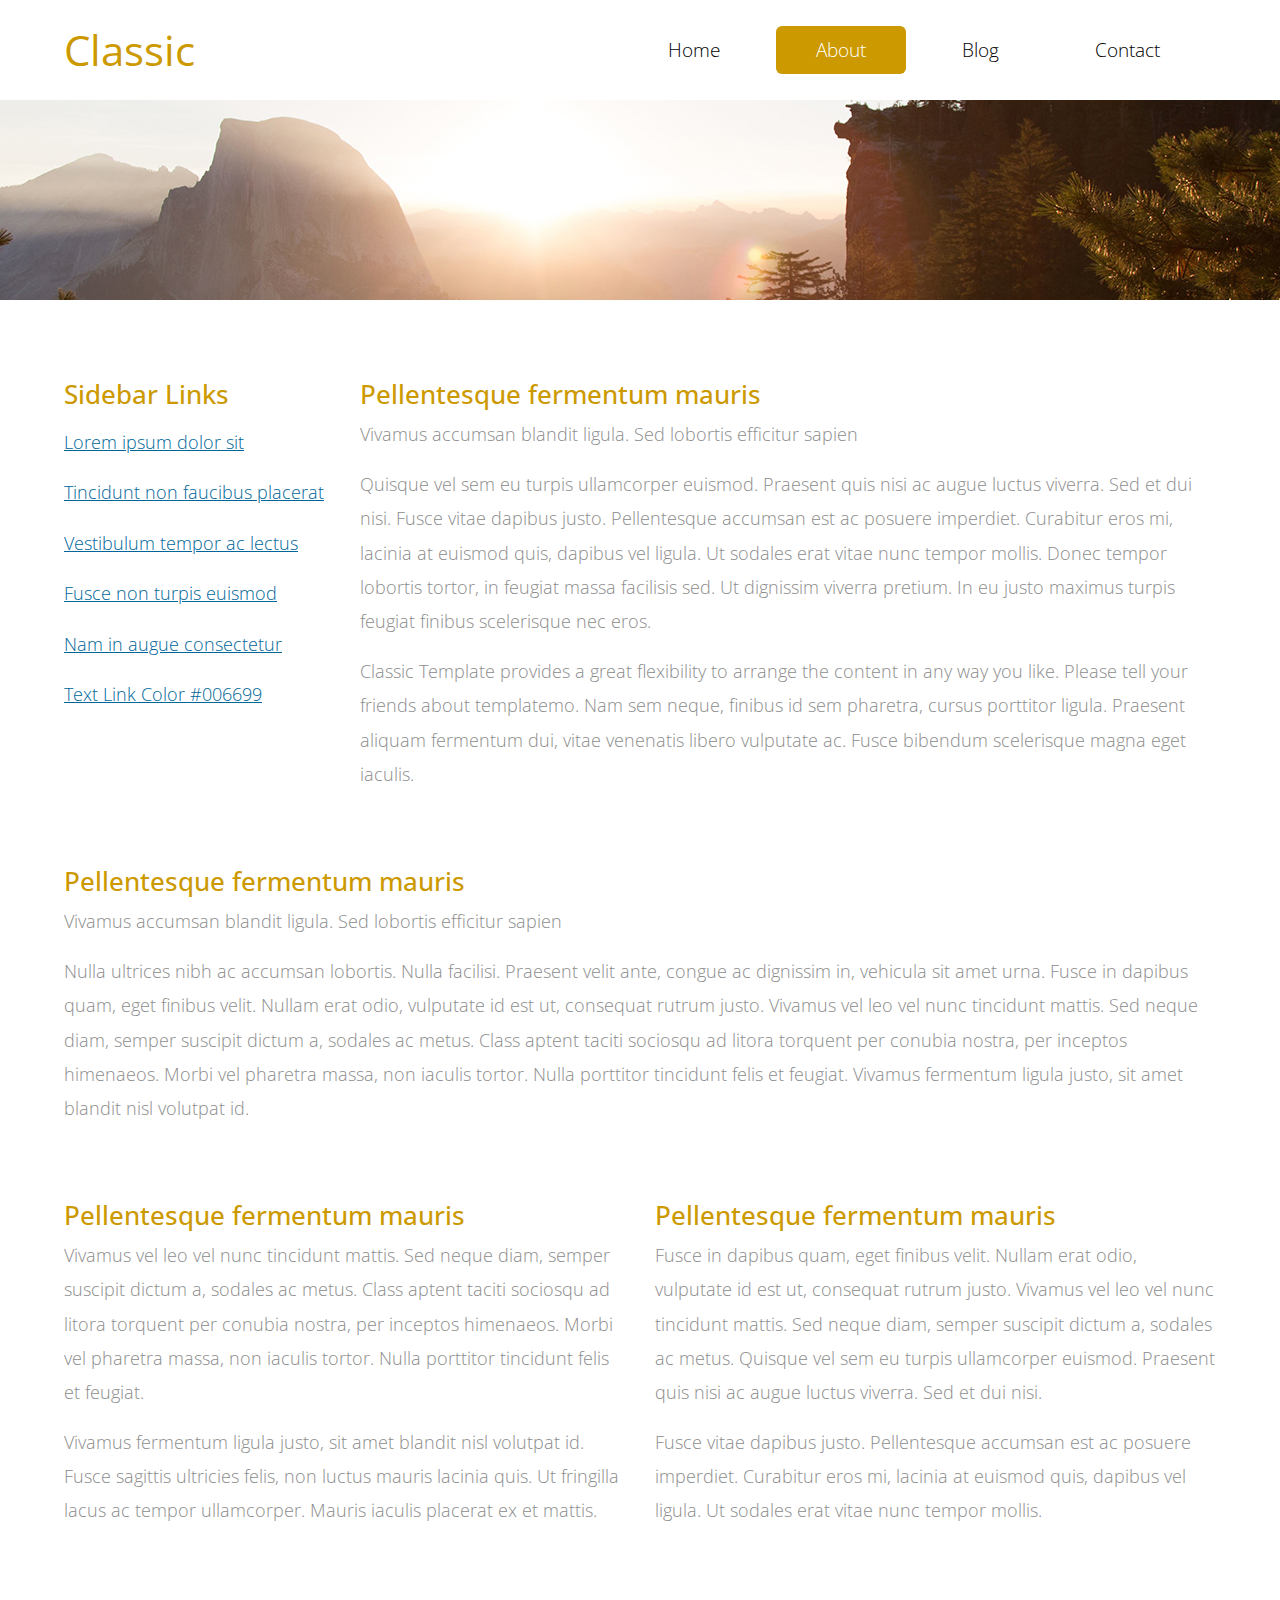
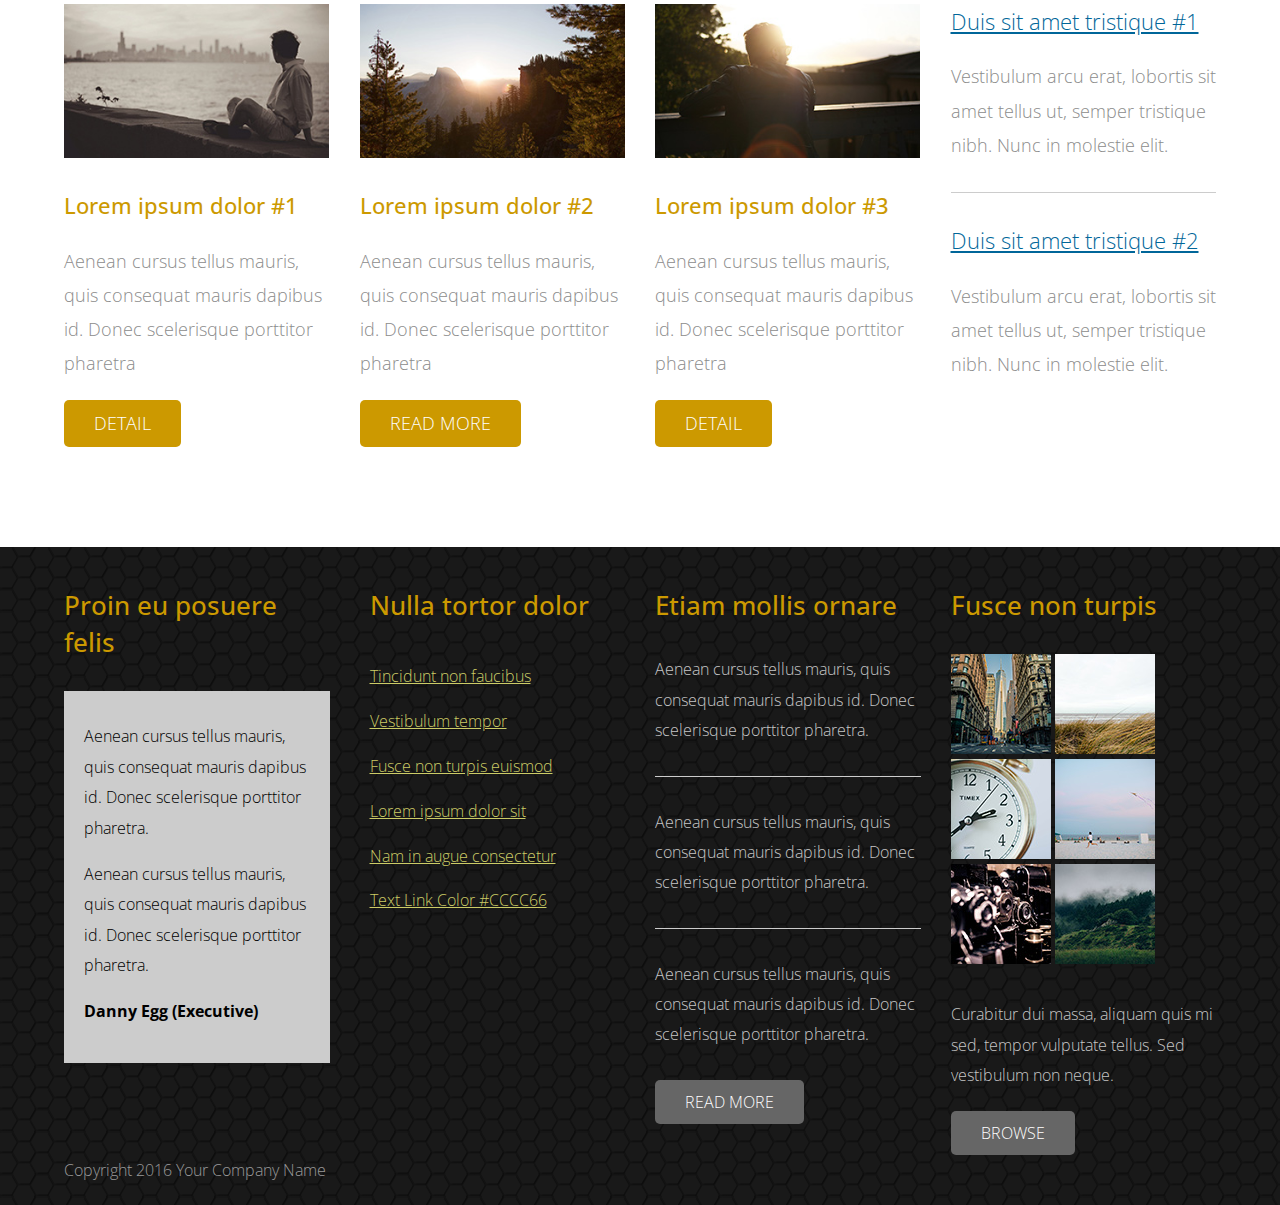
==== about.html @ 5d831ff1 "website is created" ====
<!DOCTYPE html>
<html>
<head>
    <meta charset="utf-8">
    <meta http-equiv="X-UA-Compatible" content="IE=edge">
    <meta name="viewport" content="width=device-width, initial-scale=1">

    <title>Classic - About Page</title>
<!--
Classic Template
http://www.templatemo.com/tm-488-classic
-->
    <!-- load stylesheets -->
    <link rel="stylesheet" href="https://fonts.googleapis.com/css?family=Open+Sans:300,400">  <!-- Google web font "Open Sans" -->
    <link rel="stylesheet" href="css/bootstrap.min.css">                                      <!-- Bootstrap style -->
    <link rel="stylesheet" href="css/templatemo-style.css">                                   <!-- Templatemo style -->

    <!-- HTML5 shim and Respond.js for IE8 support of HTML5 elements and media queries -->
    <!-- WARNING: Respond.js doesn't work if you view the page via file:// -->
        <!--[if lt IE 9]>
          <script src="https://oss.maxcdn.com/html5shiv/3.7.2/html5shiv.min.js"></script>
          <script src="https://oss.maxcdn.com/respond/1.4.2/respond.min.js"></script>
          <![endif]-->
</head>

    <body>
       
        <div class="tm-header">
            <div class="container-fluid">
                <div class="tm-header-inner">
                    <a href="#" class="navbar-brand tm-site-name">Classic</a>
                    
                    <!-- navbar -->
                    <nav class="navbar tm-main-nav">

                        <button class="navbar-toggler hidden-md-up" type="button" data-toggle="collapse" data-target="#tmNavbar">
                            &#9776;
                        </button>
                        
                        <div class="collapse navbar-toggleable-sm" id="tmNavbar">
                            <ul class="nav navbar-nav">
                                <li class="nav-item">
                                    <a href="index.html" class="nav-link">Home</a>
                                </li>
                                <li class="nav-item active">
                                    <a href="about.html" class="nav-link">About</a>
                                </li>
                                <li class="nav-item">
                                    <a href="blog.html" class="nav-link">Blog</a>
                                </li>
                                <li class="nav-item">
                                    <a href="contact.html" class="nav-link">Contact</a>
                                </li>
                            </ul>                        
                        </div>
                        
                    </nav>  

                </div>                                  
            </div>            
        </div>

        <div class="tm-about-img-container">
            
        </div>

        <section class="tm-section">
            <div class="container-fluid">
                <div class="row tm-2-rows-sm-swap">
                    <div class="col-xs-12 col-sm-12 col-md-4 col-lg-3 col-xl-3 tm-2-rows-sm-down-2">
                        
                        <h3 class="tm-gold-text">Sidebar Links</h3>
                        
                        <nav>
                            <ul class="nav">
                                <li><a href="#" class="tm-text-link">Lorem ipsum dolor sit</a></li>
                                <li><a href="#" class="tm-text-link">Tincidunt non faucibus placerat</a></li>
                                <li><a href="#" class="tm-text-link">Vestibulum tempor ac lectus</a></li>
                                <li><a href="#" class="tm-text-link">Fusce non turpis euismod</a></li>
                                <li><a href="#" class="tm-text-link">Nam in augue consectetur</a></li>
                                <li><a href="#" class="tm-text-link">Text Link Color #006699</a></li>
                            </ul>
                        </nav>   

                    </div>

                    <div class="col-xs-12 col-sm-12 col-md-8 col-lg-9 col-xl-9 tm-2-rows-sm-down-1">
                        <h3 class="tm-gold-text">Pellentesque fermentum mauris</h3>
                        <p>Vivamus accumsan blandit ligula. Sed lobortis efficitur sapien</p>
                        <p>Quisque vel sem eu turpis ullamcorper euismod. Praesent quis nisi ac augue luctus viverra. Sed et dui nisi. Fusce vitae dapibus justo. Pellentesque accumsan est ac posuere imperdiet. Curabitur eros mi, lacinia at euismod quis, dapibus vel ligula. Ut sodales erat vitae nunc tempor mollis. Donec tempor lobortis tortor, in feugiat massa facilisis sed. Ut dignissim viverra pretium. In eu justo maximus turpis feugiat finibus scelerisque nec eros.</p>
                        <p>
                        Classic Template provides a great flexibility to arrange the content in any way you like. Please tell your friends about templatemo. Nam sem neque, finibus id sem pharetra, cursus porttitor ligula. Praesent aliquam fermentum dui, vitae venenatis libero vulputate ac. Fusce bibendum scelerisque magna eget iaculis.</p>
                    </div>
                </div>
                
                <div class="row tm-margin-t-mid">
                    <div class="col-xs-12">
                        <h3 class="tm-gold-text">Pellentesque fermentum mauris</h3>
                        <p>Vivamus accumsan blandit ligula. Sed lobortis efficitur sapien</p>
                        <p>Nulla ultrices nibh ac accumsan lobortis. Nulla facilisi. Praesent velit ante, congue ac dignissim in, vehicula sit amet urna. Fusce in dapibus quam, eget finibus velit. Nullam erat odio, vulputate id est ut, consequat rutrum justo. Vivamus vel leo vel nunc tincidunt mattis. Sed neque diam, semper suscipit dictum a, sodales ac metus. Class aptent taciti sociosqu ad litora torquent per conubia nostra, per inceptos himenaeos. Morbi vel pharetra massa, non iaculis tortor. Nulla porttitor tincidunt felis et feugiat. Vivamus fermentum ligula justo, sit amet blandit nisl volutpat id.</p>
                    </div>
                </div>

                <div class="row tm-margin-t-mid">
                    <div class="col-xs-12 col-sm-12 col-md-6 col-lg-6 col-xl-6 tm-sm-m-b">
                        <h3 class="tm-gold-text">Pellentesque fermentum mauris</h3>
                        <p>Vivamus vel leo vel nunc tincidunt mattis. Sed neque diam, semper suscipit dictum a, sodales ac metus. Class aptent taciti sociosqu ad litora torquent per conubia nostra, per inceptos himenaeos. Morbi vel pharetra massa, non iaculis tortor. Nulla porttitor tincidunt felis et feugiat.</p>
                        <p>Vivamus fermentum ligula justo, sit amet blandit nisl volutpat id. Fusce sagittis ultricies felis, non luctus mauris lacinia quis. Ut fringilla lacus ac tempor ullamcorper. Mauris iaculis placerat ex et mattis.</p>
                    </div>

                    <div class="col-xs-12 col-sm-12 col-md-6 col-lg-6 col-xl-6">
                        <h3 class="tm-gold-text">Pellentesque fermentum mauris</h3>
                        <p>
                            Fusce in dapibus quam, eget finibus velit. Nullam erat odio, vulputate id est ut, consequat rutrum justo. Vivamus vel leo vel nunc tincidunt mattis. Sed neque diam, semper suscipit dictum a, sodales ac metus. Quisque vel sem eu turpis ullamcorper euismod. Praesent quis nisi ac augue luctus viverra. Sed et dui nisi.
                        </p>
                        <p>
                            Fusce vitae dapibus justo. Pellentesque accumsan est ac posuere imperdiet. Curabitur eros mi, lacinia at euismod quis, dapibus vel ligula. Ut sodales erat vitae nunc tempor mollis.
                        </p>
                    </div>

                </div>

                <div class="row tm-margin-t-mid">
                    <div class="col-xs-12 col-sm-6 col-md-3 col-lg-3 col-xl-3">

                        <div class="tm-content-box">
                            <img src="img/tm-img-310x180-1.jpg" alt="Image" class="tm-margin-b-30 img-fluid">
                            <h4 class="tm-margin-b-20 tm-gold-text">Lorem ipsum dolor #1</h4>
                            <p class="tm-margin-b-20">Aenean cursus tellus mauris, quis
                            consequat mauris dapibus id. Donec
                            scelerisque porttitor pharetra</p>
                            <a href="#" class="tm-btn text-uppercase">Detail</a>    
                        </div>  

                    </div>

                    <div class="col-xs-12 col-sm-6 col-md-3 col-lg-3 col-xl-3">

                        <div class="tm-content-box">
                            <img src="img/tm-img-310x180-2.jpg" alt="Image" class="tm-margin-b-30 img-fluid">
                            <h4 class="tm-margin-b-20 tm-gold-text">Lorem ipsum dolor #2</h4>
                            <p class="tm-margin-b-20">Aenean cursus tellus mauris, quis
                            consequat mauris dapibus id. Donec
                            scelerisque porttitor pharetra</p>
                            <a href="#" class="tm-btn text-uppercase">Read More</a>    
                        </div>  

                    </div>

                    <div class="col-xs-12 col-sm-6 col-md-3 col-lg-3 col-xl-3">

                        <div class="tm-content-box">
                            <img src="img/tm-img-310x180-3.jpg" alt="Image" class="tm-margin-b-30 img-fluid">
                            <h4 class="tm-margin-b-20 tm-gold-text">Lorem ipsum dolor #3</h4>
                            <p class="tm-margin-b-20">Aenean cursus tellus mauris, quis
                            consequat mauris dapibus id. Donec
                            scelerisque porttitor pharetra</p>
                            <a href="#" class="tm-btn text-uppercase">Detail</a>    
                        </div>  

                    </div>

                    <div class="col-xs-12 col-sm-6 col-md-3 col-lg-3 col-xl-3">

                        <div class="tm-content-box tm-margin-b-30">
                            <a href="#" class="tm-text-link"><h4 class="tm-margin-b-20 tm-thin-font">Duis sit amet tristique #1</h4></a>
                            <p class="tm-margin-b-30">Vestibulum arcu erat, lobortis sit amet tellus ut, semper tristique nibh. Nunc in molestie elit.</p><hr>
                        </div>
                        <div class="tm-content-box">
                            <a href="#" class="tm-text-link"><h4 class="tm-margin-b-20 tm-thin-font">Duis sit amet tristique #2</h4></a>
                            <p>Vestibulum arcu erat, lobortis sit amet tellus ut, semper tristique nibh. Nunc in molestie elit.</p>
                        </div>  

                    </div>
                </div> <!-- row -->

            </div>
        </section>
        
        <footer class="tm-footer">
            <div class="container-fluid">
                <div class="row">
                    
                    <div class="col-xs-12 col-sm-6 col-md-6 col-lg-3 col-xl-3">
                        
                        <div class="tm-footer-content-box">
                            <h3 class="tm-gold-text tm-title tm-footer-content-box-title">Proin eu posuere felis</h3>
                            <div class="tm-gray-bg">
                                <p>Aenean cursus tellus mauris, quis consequat mauris dapibus id. Donec scelerisque porttitor pharetra.</p>
                                <p>Aenean cursus tellus mauris, quis consequat mauris dapibus id. Donec scelerisque porttitor pharetra.</p>
                                <p><strong>Danny Egg (Executive)</strong></p>    
                            </div>    
                        </div>
                                                
                    </div>

                    <div class="col-xs-12 col-sm-6 col-md-6 col-lg-3 col-xl-3">
                        <div class="tm-footer-content-box tm-footer-links-container">
                        
                            <h3 class="tm-gold-text tm-title tm-footer-content-box-title">Nulla tortor dolor</h3>
                            <nav>
                                <ul class="nav">
                                    <li><a href="#" class="tm-footer-link">Tincidunt non faucibus</a></li>
                                    <li><a href="#" class="tm-footer-link">Vestibulum tempor</a></li>
                                    <li><a href="#" class="tm-footer-link">Fusce non turpis euismod</a></li>
                                    <li><a href="#" class="tm-footer-link">Lorem ipsum dolor sit</a></li>
                                    <li><a href="#" class="tm-footer-link">Nam in augue consectetur</a></li>
                                    <li><a href="#" class="tm-footer-link">Text Link Color #CCCC66</a></li>
                                </ul>
                            </nav>

                        </div>
                        
                    </div>

                    <!-- Add the extra clearfix for only the required viewport 
                        http://stackoverflow.com/questions/24590222/bootstrap-3-grid-with-different-height-in-each-item-is-it-solvable-using-only
                    -->
                    <div class="clearfix hidden-lg-up"></div>

                    <div class="col-xs-12 col-sm-6 col-md-6 col-lg-3 col-xl-3">

                        <div class="tm-footer-content-box">
                        
                            <h3 class="tm-gold-text tm-title tm-footer-content-box-title">Etiam mollis ornare</h3>
                            <p class="tm-margin-b-30">Aenean cursus tellus mauris, quis consequat mauris dapibus id. Donec scelerisque porttitor pharetra.</p><hr class="tm-margin-b-30">
                            <p class="tm-margin-b-30">Aenean cursus tellus mauris, quis consequat mauris dapibus id. Donec scelerisque porttitor pharetra.</p><hr class="tm-margin-b-30">
                            <p class="tm-margin-b-30">Aenean cursus tellus mauris, quis consequat mauris dapibus id. Donec scelerisque porttitor pharetra.</p>
                            <a href="#" class="tm-btn tm-btn-gray text-uppercase">Read More</a>

                        </div>
                        
                    </div>

                    <div class="col-xs-12 col-sm-6 col-md-6 col-lg-3 col-xl-3">

                        <div class="tm-footer-content-box">
                        
                            <h3 class="tm-gold-text tm-title tm-footer-content-box-title">Fusce non turpis</h3>
                            <div class="tm-margin-b-30">
                                <img src="img/tm-img-100x100-1.jpg" alt="Image" class="tm-footer-thumbnail">
                                <img src="img/tm-img-100x100-2.jpg" alt="Image" class="tm-footer-thumbnail">
                                <img src="img/tm-img-100x100-3.jpg" alt="Image" class="tm-footer-thumbnail">
                                <img src="img/tm-img-100x100-4.jpg" alt="Image" class="tm-footer-thumbnail">
                                <img src="img/tm-img-100x100-5.jpg" alt="Image" class="tm-footer-thumbnail">
                                <img src="img/tm-img-100x100-6.jpg" alt="Image" class="tm-footer-thumbnail">
                            </div>
                            <p class="tm-margin-b-20">Curabitur dui massa, aliquam quis mi sed, tempor vulputate tellus. Sed vestibulum non neque.</p>
                            <a href="#" class="tm-btn tm-btn-gray text-uppercase">Browse</a>

                        </div>
                        
                    </div>


                </div>

                <div class="row">
                    <div class="col-xs-12 tm-copyright-col">
                        <p class="tm-copyright-text">Copyright 2016 Your Company Name</p>
                    </div>
                </div>
            </div>
        </footer>

        <!-- load JS files -->
        <script src="js/jquery-1.11.3.min.js"></script>             <!-- jQuery (https://jquery.com/download/) -->
        <script src="https://www.atlasestateagents.co.uk/javascript/tether.min.js"></script> <!-- Tether for Bootstrap, http://stackoverflow.com/questions/34567939/how-to-fix-the-error-error-bootstrap-tooltips-require-tether-http-github-h --> 
        <script src="js/bootstrap.min.js"></script>                 <!-- Bootstrap (http://v4-alpha.getbootstrap.com/) -->
       
</body>
</html>
---- css/templatemo-style.css ----
/* 

Classic Template

http://www.templatemo.com/tm-488-classic

-----------------------------*/

body {
	color: #8c8c8c;
	font-family: 'Open Sans', Helvetica, Arial, sans-serif;
	font-size: 18px;
	font-weight: 300;
	overflow-x: hidden;
}

a, button { transition: all 0.3s ease; }
a:hover,
a:focus {
	text-decoration: none;
	outline: none;
}

h2 { font-size: 2.2rem; }
.tm-thin-font { font-weight: 300; }

.container-fluid {
	margin-left: auto;
	margin-right: auto;
	max-width: 1390px;
	overflow-x: hidden;
}

@media (max-width: 1390px) {
	.container-fluid {
		padding-left: 5%;
		padding-right: 5%;
	}
}

.tm-header-inner {
	display: -webkit-flex;
	display: -ms-flexbox;
	display: flex;
	-webkit-align-items: center;
	    -ms-flex-align: center;
	        align-items: center;
	-webkit-justify-content: space-between;
	    -ms-flex-pack: justify;
	        justify-content: space-between;
	height: 100px;
}

.tm-site-name {
	color: #cc9900;
	display: block;
	font-size: 2.6rem;
	font-weight: 400;
}

.tm-main-nav { font-size: 1.2rem; }

.navbar-nav .nav-link {
	border-radius: 6px;
	color: black;
	padding: 10px 40px;
}

.nav-item.active .nav-link,
.nav-link:hover,
.nav-link:focus {
	color: white;
	background-color: #cc9900;

}

.tm-gold-text { color: #cc9900; }

.tm-section {
	padding-top: 80px;
	padding-bottom: 100px;
}

.tm-home-img-container {
	background-image: url('../img/tm-home-img.jpg');
	background-size: auto;
	background-position: center;
	background-repeat: no-repeat;
	height: 500px;
}

.tm-about-img-container { background-image: url('../img/tm-about-img.jpg');	}
.tm-blog-img-container { background-image: url('../img/tm-blog-img.jpg'); }
.tm-contact-img-container { background-image: url('../img/tm-contact-img.jpg'); }

.tm-about-img-container,
.tm-blog-img-container,
.tm-contact-img-container {
	background-size: auto 200px;
	background-position: center;
	background-repeat: no-repeat;
	height: 200px;
}

.tm-title {
	margin-bottom: 1rem;
	line-height: 1.4;
}

.tm-subtitle {
	font-size: 1.4rem;
	max-width: 800px;
	margin: 0 auto 80px;
}

.tm-content-box {
	max-width: 310px;
	margin: 0 auto;
}

h3 { font-size: 1.65rem; }
h4 { 
	font-size: 1.4rem;
	line-height: 1.6;
}

.tm-btn {
	color: white;
	background-color: #cc9900;
	border: none;
	border-radius: 5px;
	display: inline-block;
	padding: 10px 30px;
}

.tm-btn:hover,
.tm-btn:focus {
	background-color: #906E09;
	color: white;
	outline: none;
}

.tm-btn-gray { background-color: #666666; }
.tm-btn-gray:hover,
.tm-btn-gray:focus {
	background-color: #515050;	
}

.tm-margin-b-15 { margin-bottom: 15px; }
.tm-margin-b-20 { margin-bottom: 20px; }
.tm-margin-b-30 { margin-bottom: 30px; }
.tm-margin-b-40 { margin-bottom: 40px; }
.tm-margin-t-big { margin-top: 90px; }
.tm-margin-t-mid { margin-top: 60px; }
.tm-margin-t-small { margin-top: 30px; }

.tm-text-link { 
	color: #006699; 
	line-height: 2.8;
	text-decoration: underline;
}
.tm-overflow-auto { overflow: auto; }
.tm-small-font { font-size: 1rem; }
.tm-related-post { margin-bottom: 40px; }
.tm-related-post:last-child { margin-bottom: 0; }
.media-left { padding-right: 25px; }
.media-body {
	border-bottom: 1px solid #ccc;
	padding-bottom: 25px;
}

.tm-media-description { margin-bottom: 0; }

.tm-2-col-right { padding-left: 20px; }

.tm-footer {
	color: #c6c6c6;
	background-color: #191919;
	background-image: url('../img/classic-pattern-bg.png');
	font-size: 1rem;
	padding-top: 40px;
	padding-bottom: 20px;
}

.tm-footer-links-container { padding-left: 10px; }

.tm-footer-link {
	color: #CCCC66;
	line-height: 2.8;
	text-decoration: underline;
}

.tm-footer-link:hover,
.tm-footer-link:focus {
	color: #CCCC66;
	text-decoration: none;
}
.tm-footer-thumbnail { margin-bottom: 5px; }

.tm-copyright-text { 
	color: #999999; 
	margin-bottom: 0;
}

hr { border-top: 1px solid #CCCCCC; }
p { line-height: 1.9; }

.tm-gray-bg { 
	background-color: #CCCCCC; 
	color: black;
	padding: 30px 20px 20px;
}
.tm-footer-content-box-title { margin-bottom: 30px; }

.tm-img-post { margin-bottom: 30px; }

.tm-aside-r { padding-left: 30px; }

.form-control {
	border-radius: 0;
	font-size: 1.1rem;
	padding: 0.75rem 1rem;
}

.form-control:focus { border-color: #CC9900; }

.tm-form-description { margin-top: 30px; }
.tm-contact-form { padding-top: 20px; }

#google-map {
    height: 333px;
    width: 100%;
    margin-top: 40px;
}

.tm-contact-right { padding-left: 30px; }
.tm-p-small { font-size: 1rem; }

@media (max-width: 1199px) {
	.tm-2-col-left { padding-right: 0; }
	.tm-2-col-right { padding-left: 0; }
	.tm-text-link {
		line-height: 2.2;
	}
	.container-fluid {
		padding-left: 4%;
		padding-right: 4%;
	}
}

@media (max-width: 991px){

	.tm-home-img-container {
		background:none;
		height: auto;
	}

	.tm-subtitle { margin-bottom: 40px; }
	
	#tmNavbar .navbar-nav .nav-link { padding: 10px 25px; }
	.media { max-width: 240px; }
	.media-left {
		display: block;
		margin-bottom: 20px;
	}

	.tm-content-box { margin-bottom: 50px; }
	.tm-text-link { line-height: 2.4; }

	.tm-section {
	    padding-top: 50px;
	    padding-bottom: 60px;
	}

	.tm-2-col-left, .tm-2-col-right { 
		margin: 0 auto;
		max-width: 660px; 
	}
	
	.tm-margin-t-big { margin-top: 30px; }
	.media { max-width: 100%; }
	.media-left {
		display: table-cell;
		margin-bottom: 0;
	}

	.tm-footer-content-box { margin-bottom: 40px; }

	.tm-2-rows-md-swap {
		display: -webkit-flex;
		display: -ms-flexbox;
		display: flex;
		-webkit-flex-direction: column;
		    -ms-flex-direction: column;
		        flex-direction: column;
	}

	.tm-2-rows-md-down-1 {
		-webkit-order: 1;
		    -ms-flex-order: 1;
		        order: 1;		
	}
	.tm-2-rows-md-down-2 {
		-webkit-order: 2;
		    -ms-flex-order: 2;
		        order: 2;
		margin-bottom: 0;
		margin-top: 30px;		
	}

	.tm-contact-right { 
		padding-left: 15px; 
		padding-top: 40px;
	}
}

@media (max-width: 897px) {
	.tm-btn {
		padding: 10px 15px;
		font-size: 1rem;
	}
}

@media (max-width: 767px) {
	.tm-main-nav {
		position: fixed;
		right: 0;
		top: 21px;
		z-index: 1000;
	}
	#tmNavbar .navbar-nav .nav-item { float: none; }
	#tmNavbar .navbar-nav .nav-link { padding: 10px 35px; }
	#tmNavbar {
		background: white; 
		border-radius: 6px;
	}
	#tmNavbar .navbar-nav .nav-item+.nav-item { margin-left: 0; }
	.navbar-toggler {
		background: white;
		border-color: #cc9900;
		color: #cc9900;
		display: block;
		margin-left: auto;
		margin-right: 0;
	}
	.navbar-toggler:focus { outline: none; }
	.tm-content-box { margin-bottom: 50px; }
	
	.tm-2-col-left {
		padding-right: 0;
		max-width: 660px;
	}

	.tm-2-col-right { padding-left: 0; }
	.tm-margin-b-40 { margin-bottom: 25px; }
	
	.tm-copyright-text { padding-top: 0; }
	.tm-gray-bg { padding: 20px 20px 10px; }
	.tm-footer { padding-bottom: 15px; }

	.tm-2-rows-sm-swap {
		display: -webkit-flex;
		display: -ms-flexbox;
		display: flex;
		-webkit-flex-direction: column;
		    -ms-flex-direction: column;
		        flex-direction: column;
	}

	.tm-2-rows-sm-down-1 {
		-webkit-order: 1;
		    -ms-flex-order: 1;
		        order: 1;		
	}
	.tm-2-rows-sm-down-2 {
		-webkit-order: 2;
		    -ms-flex-order: 2;
		        order: 2;
		margin-bottom: 0;
		margin-top: 30px;		
	}

	.tm-sm-m-b { margin-bottom: 20px; }
	.tm-aside-r { padding-left: 15px; }
	.tm-aside-container {
		max-width: 310px;
		margin: 0 auto;
	}

	.tm-blog-post {	padding-bottom: 10px; }
	.tm-content-box-contact {
		margin-top: 40px;
		margin-bottom: 0;
	}

	.tm-contact-row-related-posts {	margin-top: 40px; }
}

@media (max-width: 543px) {
	.tm-footer-links-container { padding-left: 0; }
	.tm-xs-m-t { margin-top: 20px; }
	.tm-btn { padding: 10px 30px; }
}

@media(max-width: 510px) {
	.media { max-width: 240px; }
	.media-left {
		display: block;
		margin-bottom: 20px;
	}
		
	.tm-section {
		padding-top: 10%;
		padding-bottom: 10%;
	}

	.tm-subtitle { margin-bottom: 20px; }
	.tm-margin-b-40 { margin-bottom: 15px; }
	.tm-content-box { margin-bottom: 40px; }
	.tm-margin-t-mid { margin-top: 30px; }
	.tm-footer-content-box { margin-bottom: 40px; }
	.tm-footer-content-box-title { margin-bottom: 15px; }
	#google-map { margin-top: 25px; }
	.tm-map-section { margin-top: 50px; }

	.tm-contact-related-posts-container {
		max-width: 240px;
		margin-left: auto;
		margin-right: auto;
	}
}
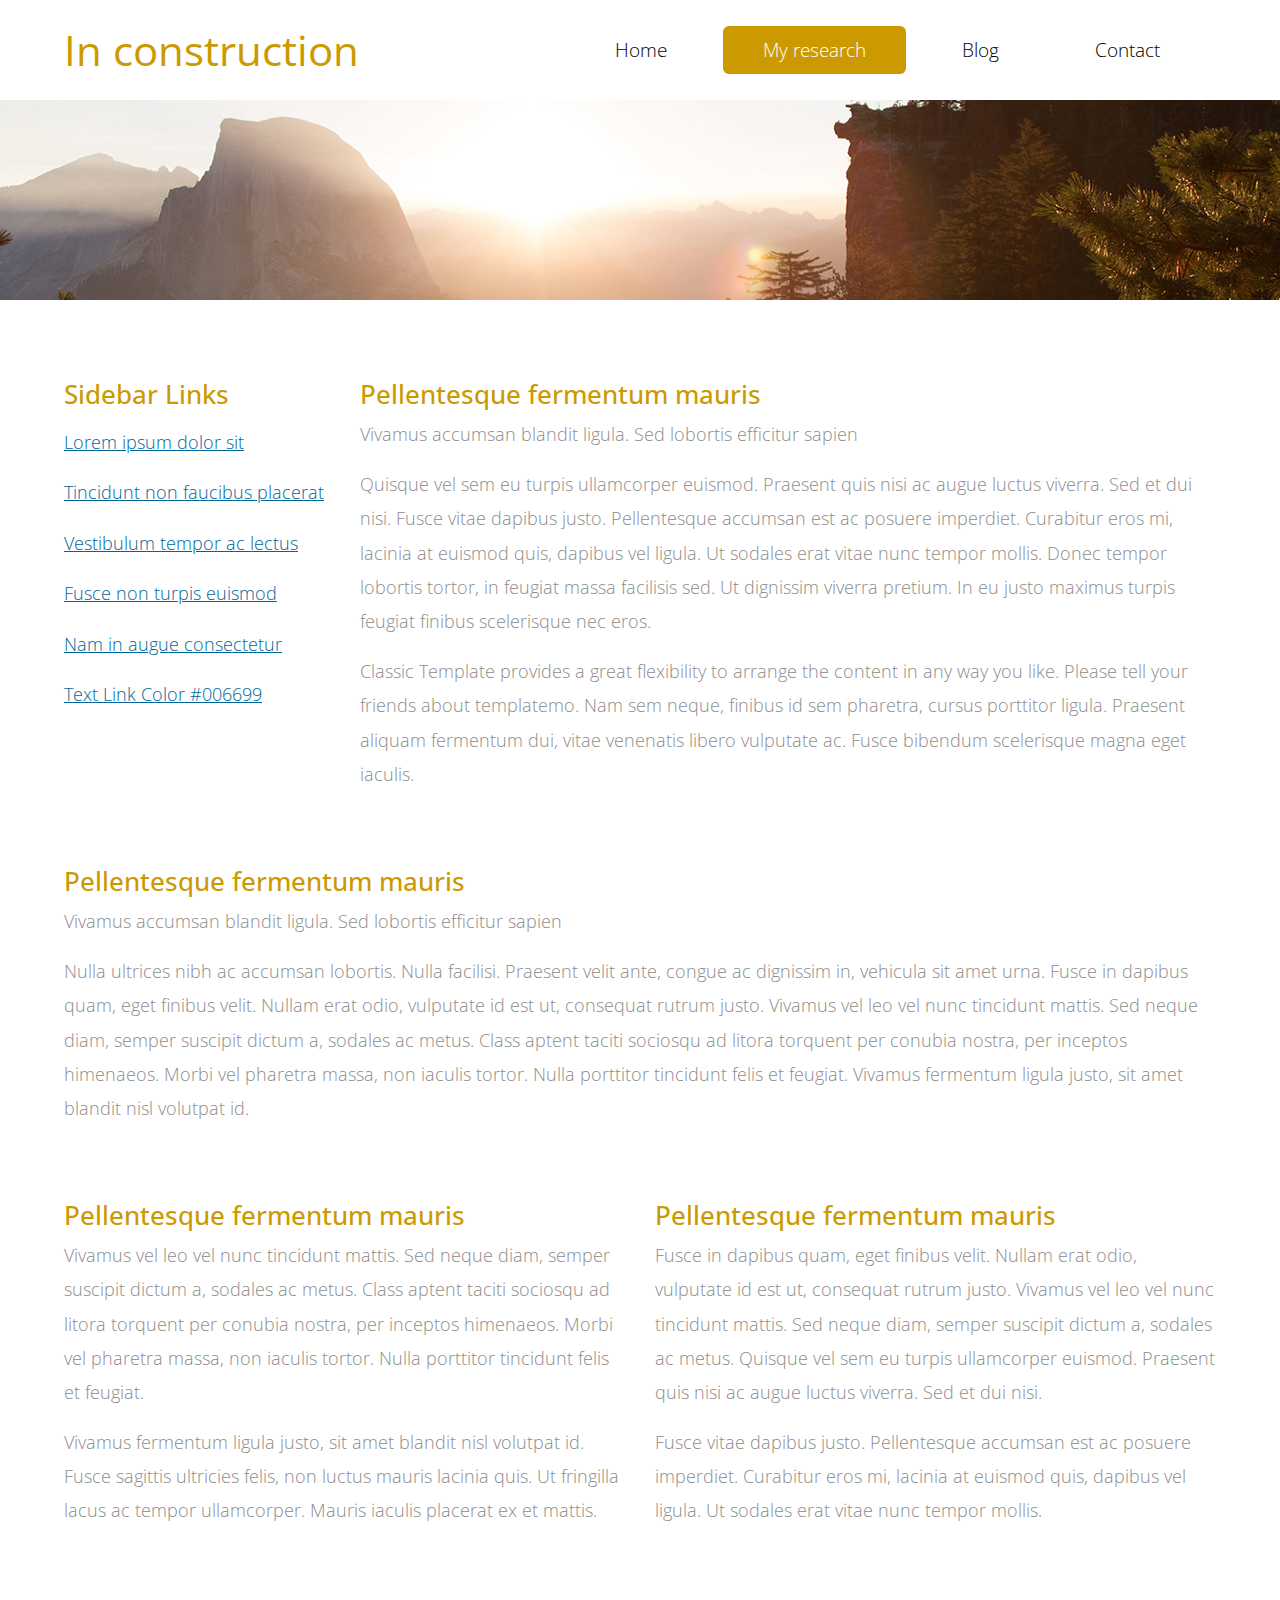
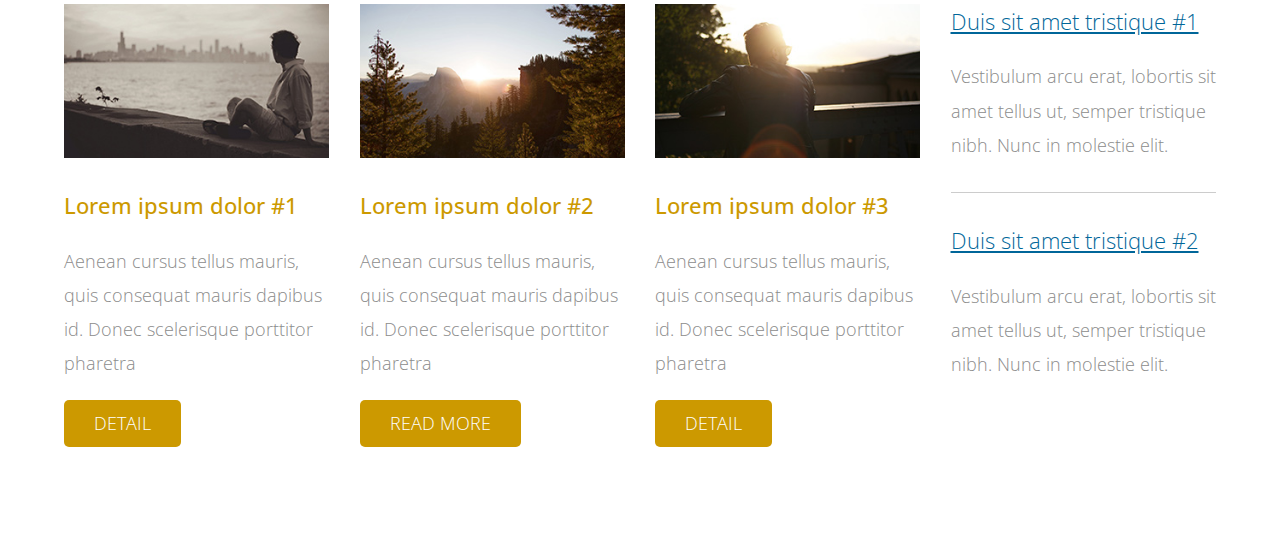
==== commit c15efd4f: "website is updtaed" ====
--- a/about.html
+++ b/about.html
@@ -5,7 +5,7 @@
     <meta http-equiv="X-UA-Compatible" content="IE=edge">
     <meta name="viewport" content="width=device-width, initial-scale=1">
 
-    <title>Classic - About Page</title>
+    <title>My research - About Page</title>
 <!--
 Classic Template
 http://www.templatemo.com/tm-488-classic
@@ -24,26 +24,26 @@
 </head>
 
     <body>
-       
+
         <div class="tm-header">
             <div class="container-fluid">
                 <div class="tm-header-inner">
-                    <a href="#" class="navbar-brand tm-site-name">Classic</a>
-                    
+                    <a href="#" class="navbar-brand tm-site-name">In construction</a>
+
                     <!-- navbar -->
                     <nav class="navbar tm-main-nav">
 
                         <button class="navbar-toggler hidden-md-up" type="button" data-toggle="collapse" data-target="#tmNavbar">
                             &#9776;
                         </button>
-                        
+
                         <div class="collapse navbar-toggleable-sm" id="tmNavbar">
                             <ul class="nav navbar-nav">
                                 <li class="nav-item">
                                     <a href="index.html" class="nav-link">Home</a>
                                 </li>
                                 <li class="nav-item active">
-                                    <a href="about.html" class="nav-link">About</a>
+                                    <a href="about.html" class="nav-link">My research</a>
                                 </li>
                                 <li class="nav-item">
                                     <a href="blog.html" class="nav-link">Blog</a>
@@ -51,26 +51,26 @@
                                 <li class="nav-item">
                                     <a href="contact.html" class="nav-link">Contact</a>
                                 </li>
-                            </ul>                        
+                            </ul>
                         </div>
-                        
-                    </nav>  
 
-                </div>                                  
-            </div>            
+                    </nav>
+
+                </div>
+            </div>
         </div>
 
         <div class="tm-about-img-container">
-            
+
         </div>
 
         <section class="tm-section">
             <div class="container-fluid">
                 <div class="row tm-2-rows-sm-swap">
                     <div class="col-xs-12 col-sm-12 col-md-4 col-lg-3 col-xl-3 tm-2-rows-sm-down-2">
-                        
+
                         <h3 class="tm-gold-text">Sidebar Links</h3>
-                        
+
                         <nav>
                             <ul class="nav">
                                 <li><a href="#" class="tm-text-link">Lorem ipsum dolor sit</a></li>
@@ -80,7 +80,7 @@
                                 <li><a href="#" class="tm-text-link">Nam in augue consectetur</a></li>
                                 <li><a href="#" class="tm-text-link">Text Link Color #006699</a></li>
                             </ul>
-                        </nav>   
+                        </nav>
 
                     </div>
 
@@ -92,7 +92,7 @@
                         Classic Template provides a great flexibility to arrange the content in any way you like. Please tell your friends about templatemo. Nam sem neque, finibus id sem pharetra, cursus porttitor ligula. Praesent aliquam fermentum dui, vitae venenatis libero vulputate ac. Fusce bibendum scelerisque magna eget iaculis.</p>
                     </div>
                 </div>
-                
+
                 <div class="row tm-margin-t-mid">
                     <div class="col-xs-12">
                         <h3 class="tm-gold-text">Pellentesque fermentum mauris</h3>
@@ -129,8 +129,8 @@
                             <p class="tm-margin-b-20">Aenean cursus tellus mauris, quis
                             consequat mauris dapibus id. Donec
                             scelerisque porttitor pharetra</p>
-                            <a href="#" class="tm-btn text-uppercase">Detail</a>    
-                        </div>  
+                            <a href="#" class="tm-btn text-uppercase">Detail</a>
+                        </div>
 
                     </div>
 
@@ -142,8 +142,8 @@
                             <p class="tm-margin-b-20">Aenean cursus tellus mauris, quis
                             consequat mauris dapibus id. Donec
                             scelerisque porttitor pharetra</p>
-                            <a href="#" class="tm-btn text-uppercase">Read More</a>    
-                        </div>  
+                            <a href="#" class="tm-btn text-uppercase">Read More</a>
+                        </div>
 
                     </div>
 
@@ -155,8 +155,8 @@
                             <p class="tm-margin-b-20">Aenean cursus tellus mauris, quis
                             consequat mauris dapibus id. Donec
                             scelerisque porttitor pharetra</p>
-                            <a href="#" class="tm-btn text-uppercase">Detail</a>    
-                        </div>  
+                            <a href="#" class="tm-btn text-uppercase">Detail</a>
+                        </div>
 
                     </div>
 
@@ -169,104 +169,17 @@
                         <div class="tm-content-box">
                             <a href="#" class="tm-text-link"><h4 class="tm-margin-b-20 tm-thin-font">Duis sit amet tristique #2</h4></a>
                             <p>Vestibulum arcu erat, lobortis sit amet tellus ut, semper tristique nibh. Nunc in molestie elit.</p>
-                        </div>  
+                        </div>
 
                     </div>
                 </div> <!-- row -->
 
             </div>
         </section>
-        
-        <footer class="tm-footer">
-            <div class="container-fluid">
-                <div class="row">
-                    
-                    <div class="col-xs-12 col-sm-6 col-md-6 col-lg-3 col-xl-3">
-                        
-                        <div class="tm-footer-content-box">
-                            <h3 class="tm-gold-text tm-title tm-footer-content-box-title">Proin eu posuere felis</h3>
-                            <div class="tm-gray-bg">
-                                <p>Aenean cursus tellus mauris, quis consequat mauris dapibus id. Donec scelerisque porttitor pharetra.</p>
-                                <p>Aenean cursus tellus mauris, quis consequat mauris dapibus id. Donec scelerisque porttitor pharetra.</p>
-                                <p><strong>Danny Egg (Executive)</strong></p>    
-                            </div>    
-                        </div>
-                                                
-                    </div>
-
-                    <div class="col-xs-12 col-sm-6 col-md-6 col-lg-3 col-xl-3">
-                        <div class="tm-footer-content-box tm-footer-links-container">
-                        
-                            <h3 class="tm-gold-text tm-title tm-footer-content-box-title">Nulla tortor dolor</h3>
-                            <nav>
-                                <ul class="nav">
-                                    <li><a href="#" class="tm-footer-link">Tincidunt non faucibus</a></li>
-                                    <li><a href="#" class="tm-footer-link">Vestibulum tempor</a></li>
-                                    <li><a href="#" class="tm-footer-link">Fusce non turpis euismod</a></li>
-                                    <li><a href="#" class="tm-footer-link">Lorem ipsum dolor sit</a></li>
-                                    <li><a href="#" class="tm-footer-link">Nam in augue consectetur</a></li>
-                                    <li><a href="#" class="tm-footer-link">Text Link Color #CCCC66</a></li>
-                                </ul>
-                            </nav>
-
-                        </div>
-                        
-                    </div>
-
-                    <!-- Add the extra clearfix for only the required viewport 
-                        http://stackoverflow.com/questions/24590222/bootstrap-3-grid-with-different-height-in-each-item-is-it-solvable-using-only
-                    -->
-                    <div class="clearfix hidden-lg-up"></div>
-
-                    <div class="col-xs-12 col-sm-6 col-md-6 col-lg-3 col-xl-3">
-
-                        <div class="tm-footer-content-box">
-                        
-                            <h3 class="tm-gold-text tm-title tm-footer-content-box-title">Etiam mollis ornare</h3>
-                            <p class="tm-margin-b-30">Aenean cursus tellus mauris, quis consequat mauris dapibus id. Donec scelerisque porttitor pharetra.</p><hr class="tm-margin-b-30">
-                            <p class="tm-margin-b-30">Aenean cursus tellus mauris, quis consequat mauris dapibus id. Donec scelerisque porttitor pharetra.</p><hr class="tm-margin-b-30">
-                            <p class="tm-margin-b-30">Aenean cursus tellus mauris, quis consequat mauris dapibus id. Donec scelerisque porttitor pharetra.</p>
-                            <a href="#" class="tm-btn tm-btn-gray text-uppercase">Read More</a>
-
-                        </div>
-                        
-                    </div>
-
-                    <div class="col-xs-12 col-sm-6 col-md-6 col-lg-3 col-xl-3">
-
-                        <div class="tm-footer-content-box">
-                        
-                            <h3 class="tm-gold-text tm-title tm-footer-content-box-title">Fusce non turpis</h3>
-                            <div class="tm-margin-b-30">
-                                <img src="img/tm-img-100x100-1.jpg" alt="Image" class="tm-footer-thumbnail">
-                                <img src="img/tm-img-100x100-2.jpg" alt="Image" class="tm-footer-thumbnail">
-                                <img src="img/tm-img-100x100-3.jpg" alt="Image" class="tm-footer-thumbnail">
-                                <img src="img/tm-img-100x100-4.jpg" alt="Image" class="tm-footer-thumbnail">
-                                <img src="img/tm-img-100x100-5.jpg" alt="Image" class="tm-footer-thumbnail">
-                                <img src="img/tm-img-100x100-6.jpg" alt="Image" class="tm-footer-thumbnail">
-                            </div>
-                            <p class="tm-margin-b-20">Curabitur dui massa, aliquam quis mi sed, tempor vulputate tellus. Sed vestibulum non neque.</p>
-                            <a href="#" class="tm-btn tm-btn-gray text-uppercase">Browse</a>
-
-                        </div>
-                        
-                    </div>
 
 
-                </div>
-
-                <div class="row">
-                    <div class="col-xs-12 tm-copyright-col">
-                        <p class="tm-copyright-text">Copyright 2016 Your Company Name</p>
-                    </div>
-                </div>
-            </div>
-        </footer>
 
         <!-- load JS files -->
-        <script src="js/jquery-1.11.3.min.js"></script>             <!-- jQuery (https://jquery.com/download/) -->
-        <script src="https://www.atlasestateagents.co.uk/javascript/tether.min.js"></script> <!-- Tether for Bootstrap, http://stackoverflow.com/questions/34567939/how-to-fix-the-error-error-bootstrap-tooltips-require-tether-http-github-h --> 
-        <script src="js/bootstrap.min.js"></script>                 <!-- Bootstrap (http://v4-alpha.getbootstrap.com/) -->
-       
+
 </body>
-</html>+</html>
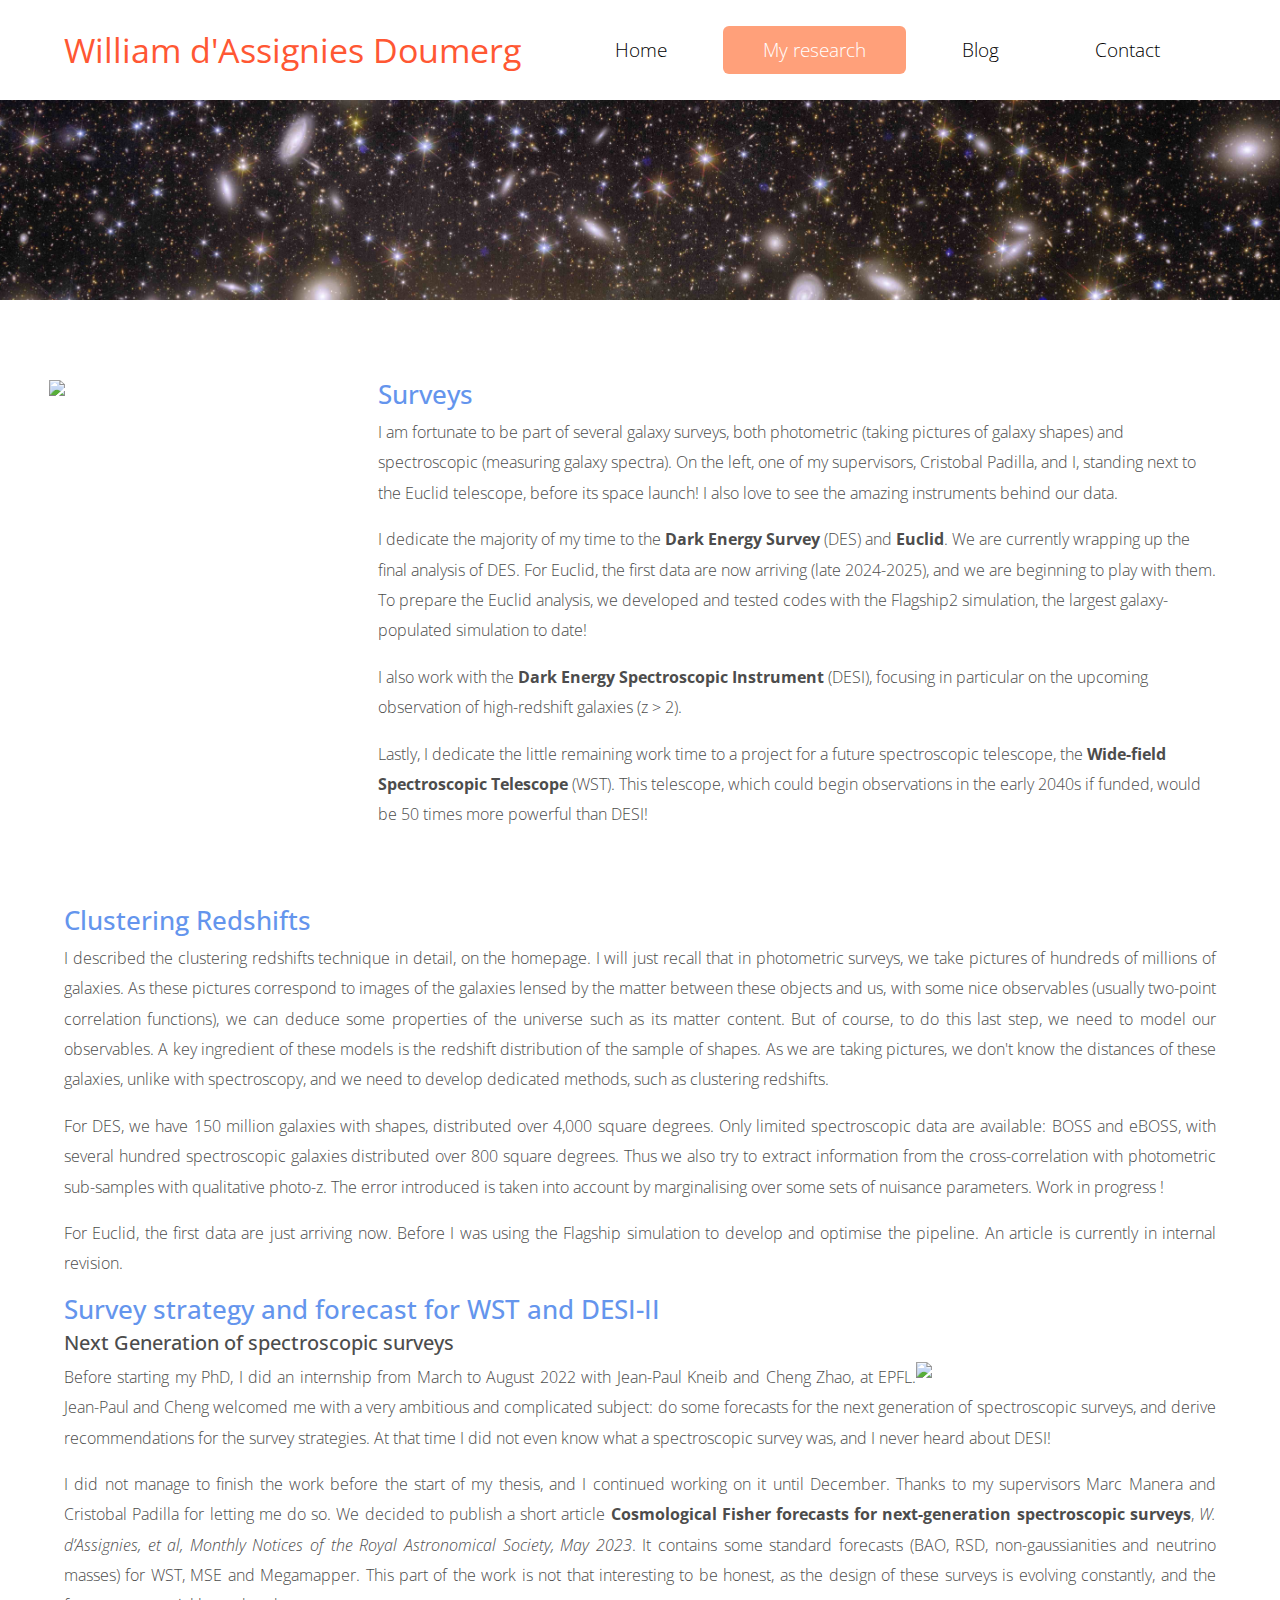
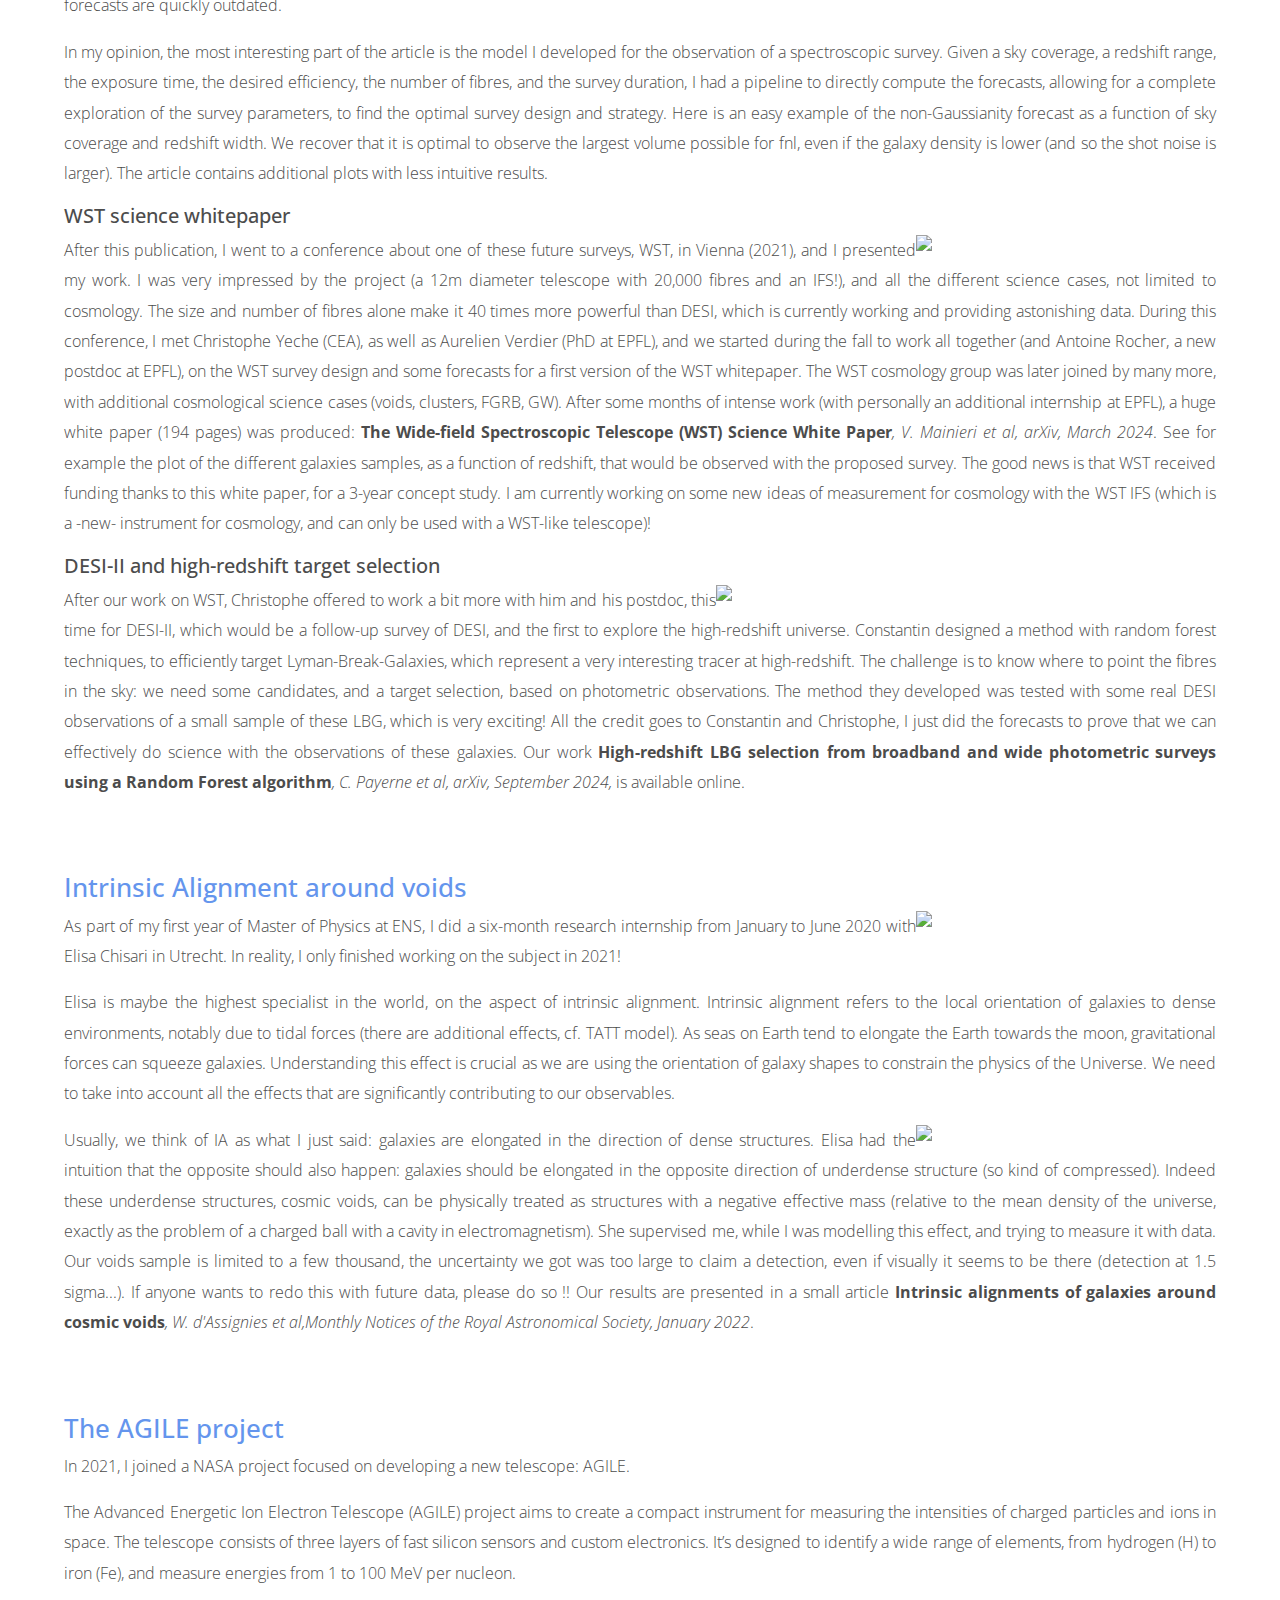
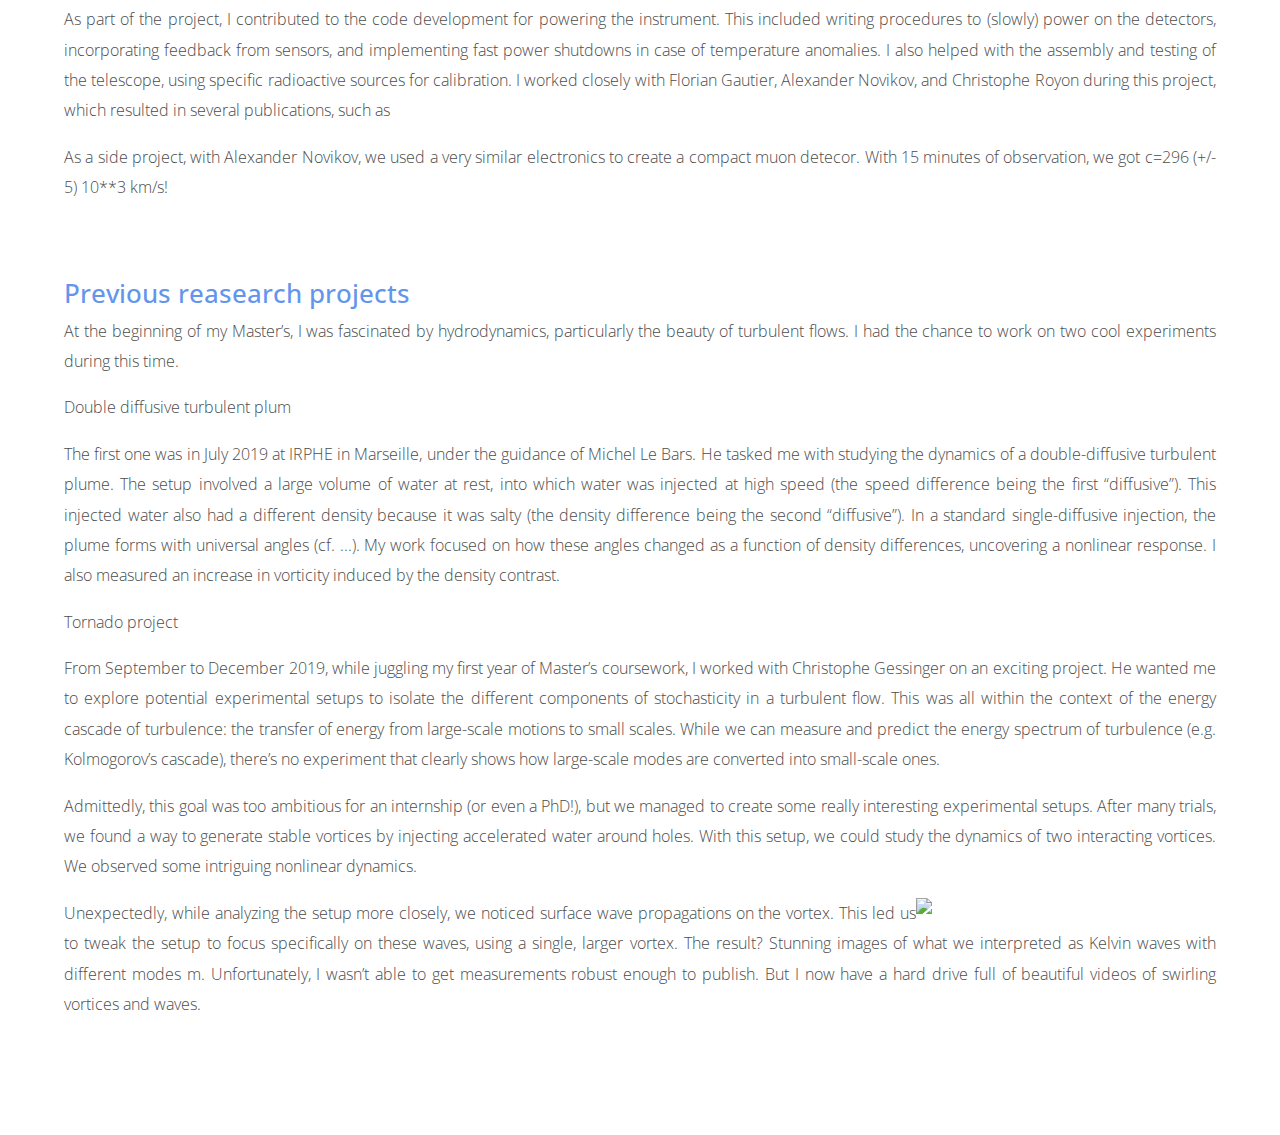
==== commit d28409c4: "Add files via upload" ====
--- a/about.html
+++ b/about.html
@@ -28,7 +28,7 @@
         <div class="tm-header">
             <div class="container-fluid">
                 <div class="tm-header-inner">
-                    <a href="#" class="navbar-brand tm-site-name">In construction</a>
+                    <a href="#" class="navbar-brand tm-site-name">William d'Assignies Doumerg </a>
 
                     <!-- navbar -->
                     <nav class="navbar tm-main-nav">
@@ -66,113 +66,101 @@
 
         <section class="tm-section">
             <div class="container-fluid">
+              <div class="row tm-2-rows-sm-swap" style="display: flex; align-items: flex-start;">
+                <img class="post-img" src="img/Euclid_cannes.jpg" width="300" style="margin-left: auto; margin-right: 20px;">
+                <div class="col-xs-12 col-sm-12 col-md-8 col-lg-9 col-xl-9 tm-2-rows-sm-down-1">
+                  <h3 class="tm-gold-text">Surveys</h3>
+
+                        <p> I am fortunate to be part of several galaxy surveys, both photometric (taking pictures of galaxy shapes) and spectroscopic (measuring galaxy spectra). On the left, one of my supervisors, Cristobal Padilla, and I, standing next to the Euclid telescope, before its space launch! I also love to see the amazing instruments behind our data.</p>
+                        <p> I dedicate the majority of my time to the <strong> Dark Energy Survey</strong>
+                           (DES) and <strong>Euclid</strong>. We are currently wrapping up the final analysis of DES. For Euclid, the first data are now arriving (late 2024-2025), and we are beginning to play with them. To prepare the Euclid analysis, we developed and tested codes with the Flagship2 simulation, the largest galaxy-populated simulation to date!</p>
+                        <p>I also work with the <strong> Dark Energy Spectroscopic Instrument</strong> (DESI), focusing in particular on the upcoming observation of high-redshift galaxies (z > 2).</p>
+                        <p> Lastly, I dedicate the little remaining work time to a project for a future spectroscopic telescope, the<strong>  Wide-field Spectroscopic Telescope </strong>(WST). This telescope, which could begin observations in the early 2040s if funded, would be 50 times more powerful than DESI!</p>
+                      </div>
+                </div>
+
+                <div class="row tm-margin-t-mid">
+                    <div class="col-xs-12">
+                        <h3 class="tm-gold-text">Clustering Redshifts </h3>
+                        <p style="text-align: justify;">I described the clustering redshifts technique in detail, on the homepage. I will just recall that in photometric surveys, we take pictures of hundreds of millions of galaxies. As these pictures correspond to images of the galaxies lensed by the matter between these objects and us, with some nice observables (usually two-point correlation functions), we can deduce some properties of the universe such as its matter content. But of course, to do this last step, we need to model our observables. A key ingredient of these models is the redshift distribution of the sample of shapes. As we are taking pictures, we don't know the distances of these galaxies, unlike with spectroscopy, and we need to develop dedicated methods, such as clustering redshifts.  </p>
+                        <p style="text-align: justify;">For DES, we have 150 million galaxies with shapes, distributed over 4,000 square degrees. Only limited spectroscopic data are available: BOSS and eBOSS, with several hundred spectroscopic galaxies distributed over 800 square degrees. Thus we also try to extract information from the cross-correlation with photometric sub-samples with qualitative photo-z. The error introduced is taken into account by marginalising over some sets of nuisance parameters. Work in progress !</p>
+                        <p style="text-align: justify;">For Euclid, the first data are just arriving now. Before I was using the Flagship simulation to develop and optimise the pipeline. An article is currently in internal revision. </p>
+                      </div>
+                </div>
+
                 <div class="row tm-2-rows-sm-swap">
-                    <div class="col-xs-12 col-sm-12 col-md-4 col-lg-3 col-xl-3 tm-2-rows-sm-down-2">
+                  <div class="col-xs-12">
+                       <h3 class="tm-gold-text"> Survey strategy and forecast for WST and DESI-II </h3>
+                         <h5>Next Generation of spectroscopic surveys</h5>
+                       <p style="text-align: justify;">
+                         <img class="post-img" src="img/Future_surveys.jpg" width="300" align="right">
+                        Before starting my PhD, I did an internship from March to August 2022 with Jean-Paul Kneib and Cheng Zhao, at EPFL. Jean-Paul and Cheng welcomed me with a very ambitious and complicated subject: do some forecasts for the next generation of spectroscopic surveys, and derive recommendations for the survey strategies. At that time I did not even know what a spectroscopic survey was, and I never heard about DESI!</p>
+                        <p style="text-align: justify;"> I did not manage to finish the work before the start of my thesis, and I continued working on it until December. Thanks to my supervisors Marc Manera and Cristobal Padilla for letting me do so.
+                          We decided to publish a short article <strong> Cosmological Fisher forecasts for next-generation spectroscopic surveys</strong>, <i>W. d’Assignies, et al, Monthly Notices of the Royal Astronomical Society, May 2023</i>. It contains some standard forecasts (BAO, RSD, non-gaussianities and neutrino masses) for WST, MSE and Megamapper. This part of the work is not that interesting to be honest, as the design of these surveys is evolving constantly, and the forecasts are quickly outdated.
+                        <p style="text-align: justify;"> In my opinion, the most interesting part of the article is the model I developed for the observation of a spectroscopic survey. Given a sky coverage, a redshift range, the exposure time, the desired efficiency, the number of fibres, and the survey duration, I had a pipeline to directly compute the forecasts, allowing for a complete exploration of the survey parameters, to find the optimal survey design and strategy. Here is an easy example of the non-Gaussianity forecast as a function of sky coverage and redshift width. We recover that it is optimal to observe the largest volume possible for fnl, even if the galaxy density is lower (and so the shot noise is larger). The article contains additional plots with less intuitive results. </p>
+                      <h5>WST science whitepaper</h5>
+                      <p style="text-align: justify;">
+                        <img class="post-img" src="img/WST_z.jpg" width="300" align="right">
+                      After this publication, I went to a conference about one of these future surveys, WST, in Vienna (2021), and I presented my work. I was very impressed by the project (a 12m diameter telescope with 20,000 fibres and an IFS!), and all the different science cases, not limited to cosmology. The size and number of fibres alone make it 40 times more powerful than DESI, which is currently working and providing astonishing data. During this conference, I met Christophe Yeche (CEA), as well as Aurelien Verdier (PhD at EPFL), and we started during the fall to work all together (and Antoine Rocher, a new postdoc at EPFL), on the WST survey design and some forecasts for a first version of the WST whitepaper. The WST cosmology group was later joined by many more, with additional cosmological science cases (voids, clusters, FGRB, GW). After some months of intense work (with personally an additional internship at EPFL), a huge white paper (194 pages) was produced: <strong> The Wide-field Spectroscopic Telescope (WST) Science White Paper</strong><i>, V. Mainieri et al, arXiv, March 2024</i>. See for example the plot of the different galaxies samples, as a function of redshift, that would be observed with the proposed survey. The good news is that WST received funding thanks to this white paper, for a 3-year concept study. I am currently working on some new ideas of measurement for cosmology with the WST IFS (which is a -new- instrument for cosmology, and can only be used with a WST-like telescope)!  </p>
+                       <h5>DESI-II and high-redshift target selection</h5>
+                       <p style="text-align: justify;">
+                         <img class="post-img" src="img/RF.jpg" width="500" align="right">
+                        After our work on WST, Christophe offered to work a bit more with him and his postdoc, this time for DESI-II, which would be a follow-up survey of DESI, and the first to explore the high-redshift universe. Constantin designed a method with random forest techniques, to efficiently target Lyman-Break-Galaxies, which represent a very interesting tracer at high-redshift. The challenge is to know where to point the fibres in the sky: we need some candidates, and a target selection, based on photometric observations. The method they developed was tested with some real DESI observations of a small sample of these LBG, which is very exciting! All the credit goes to Constantin and Christophe, I just did the forecasts to prove that we can effectively do science with the observations of these galaxies. Our work <strong> High-redshift LBG selection from broadband and wide photometric surveys using a Random Forest algorithm</strong><i>, C. Payerne et al, arXiv, September 2024,</i> is available online. </p>
 
-                        <h3 class="tm-gold-text">Sidebar Links</h3>
 
-                        <nav>
-                            <ul class="nav">
-                                <li><a href="#" class="tm-text-link">Lorem ipsum dolor sit</a></li>
-                                <li><a href="#" class="tm-text-link">Tincidunt non faucibus placerat</a></li>
-                                <li><a href="#" class="tm-text-link">Vestibulum tempor ac lectus</a></li>
-                                <li><a href="#" class="tm-text-link">Fusce non turpis euismod</a></li>
-                                <li><a href="#" class="tm-text-link">Nam in augue consectetur</a></li>
-                                <li><a href="#" class="tm-text-link">Text Link Color #006699</a></li>
-                            </ul>
-                        </nav>
-
-                    </div>
-
-                    <div class="col-xs-12 col-sm-12 col-md-8 col-lg-9 col-xl-9 tm-2-rows-sm-down-1">
-                        <h3 class="tm-gold-text">Pellentesque fermentum mauris</h3>
-                        <p>Vivamus accumsan blandit ligula. Sed lobortis efficitur sapien</p>
-                        <p>Quisque vel sem eu turpis ullamcorper euismod. Praesent quis nisi ac augue luctus viverra. Sed et dui nisi. Fusce vitae dapibus justo. Pellentesque accumsan est ac posuere imperdiet. Curabitur eros mi, lacinia at euismod quis, dapibus vel ligula. Ut sodales erat vitae nunc tempor mollis. Donec tempor lobortis tortor, in feugiat massa facilisis sed. Ut dignissim viverra pretium. In eu justo maximus turpis feugiat finibus scelerisque nec eros.</p>
-                        <p>
-                        Classic Template provides a great flexibility to arrange the content in any way you like. Please tell your friends about templatemo. Nam sem neque, finibus id sem pharetra, cursus porttitor ligula. Praesent aliquam fermentum dui, vitae venenatis libero vulputate ac. Fusce bibendum scelerisque magna eget iaculis.</p>
                     </div>
                 </div>
 
                 <div class="row tm-margin-t-mid">
                     <div class="col-xs-12">
-                        <h3 class="tm-gold-text">Pellentesque fermentum mauris</h3>
-                        <p>Vivamus accumsan blandit ligula. Sed lobortis efficitur sapien</p>
-                        <p>Nulla ultrices nibh ac accumsan lobortis. Nulla facilisi. Praesent velit ante, congue ac dignissim in, vehicula sit amet urna. Fusce in dapibus quam, eget finibus velit. Nullam erat odio, vulputate id est ut, consequat rutrum justo. Vivamus vel leo vel nunc tincidunt mattis. Sed neque diam, semper suscipit dictum a, sodales ac metus. Class aptent taciti sociosqu ad litora torquent per conubia nostra, per inceptos himenaeos. Morbi vel pharetra massa, non iaculis tortor. Nulla porttitor tincidunt felis et feugiat. Vivamus fermentum ligula justo, sit amet blandit nisl volutpat id.</p>
+                        <h3 class="tm-gold-text"> Intrinsic Alignment around voids </h3>
+                        <p style="text-align: justify;">
+                          <img class="post-img" src="img/IA_voids.JPG" width="300" align="right">
+                          As part of my first year of Master of Physics at ENS, I did a six-month research internship from January to June 2020 with Elisa Chisari in Utrecht. In reality, I only finished working on the subject in 2021! </p>
+                         <p style="text-align: justify;"> Elisa is maybe the highest specialist in the world, on the aspect of intrinsic alignment. Intrinsic alignment refers to the local orientation of galaxies to dense environments, notably due to tidal forces (there are additional effects, cf. TATT model). As seas on Earth tend to elongate the Earth towards the moon, gravitational forces can squeeze galaxies. Understanding this effect is crucial as we are using the orientation of galaxy shapes to constrain the physics of the Universe. We need to take into account all the effects that are significantly contributing to our observables. </p>
+                         <p style="text-align: justify;">
+                          <img class="post-img" src="img/IA_voids_mesure.jpg" width="300" align="right">
+                          Usually, we think of IA as what I just said: galaxies are elongated in the direction of dense structures. Elisa had the intuition that the opposite should also happen: galaxies should be elongated in the opposite direction of underdense structure (so kind of compressed). Indeed these underdense structures, cosmic voids, can be physically treated as structures with a negative effective mass (relative to the mean density of the universe, exactly as the problem of a charged ball with a cavity in electromagnetism).
+                          She supervised me, while I was modelling this effect, and trying to measure it with data. Our voids sample is limited to a few thousand, the uncertainty we got was too large to claim a detection, even if visually it seems to be there (detection at 1.5 sigma...). If anyone wants to redo this with future data, please do so !! Our results are presented in a small article <strong> Intrinsic alignments of galaxies around cosmic voids</strong><i>, W. d'Assignies et al,Monthly Notices of the Royal Astronomical Society, January 2022</i>.
+                          </p>
+
                     </div>
                 </div>
 
                 <div class="row tm-margin-t-mid">
-                    <div class="col-xs-12 col-sm-12 col-md-6 col-lg-6 col-xl-6 tm-sm-m-b">
-                        <h3 class="tm-gold-text">Pellentesque fermentum mauris</h3>
-                        <p>Vivamus vel leo vel nunc tincidunt mattis. Sed neque diam, semper suscipit dictum a, sodales ac metus. Class aptent taciti sociosqu ad litora torquent per conubia nostra, per inceptos himenaeos. Morbi vel pharetra massa, non iaculis tortor. Nulla porttitor tincidunt felis et feugiat.</p>
-                        <p>Vivamus fermentum ligula justo, sit amet blandit nisl volutpat id. Fusce sagittis ultricies felis, non luctus mauris lacinia quis. Ut fringilla lacus ac tempor ullamcorper. Mauris iaculis placerat ex et mattis.</p>
+                    <div class="col-xs-12">
+                        <h3 class="tm-gold-text"> The AGILE project </h3>
+                        <p style="text-align: justify;">In 2021, I joined a NASA project focused on developing a new telescope: AGILE.</p>
+                        <p style="text-align: justify;">The Advanced Energetic Ion Electron Telescope (AGILE) project aims to create a compact instrument for measuring the intensities of charged particles and ions in space. The telescope consists of three layers of fast silicon sensors and custom electronics. It’s designed to identify a wide range of elements, from hydrogen (H) to iron (Fe), and measure energies from 1 to 100 MeV per nucleon.</p>
+                        <p style="text-align: justify;">As part of the project, I contributed to the code development for powering the instrument. This included writing procedures to (slowly) power on the detectors, incorporating feedback from sensors, and implementing fast power shutdowns in case of temperature anomalies. I also helped with the assembly and testing of the telescope, using specific radioactive sources for calibration.
+                          I worked closely with Florian Gautier, Alexander Novikov, and Christophe Royon during this project, which resulted in several publications, such as </p>
+                        <p style="text-align: justify;"> As a side project, with Alexander Novikov, we used a very similar electronics to create a compact muon detecor. With 15 minutes of observation, we got c=296 (+/- 5) 10**3 km/s!  </p>
+                      </div>
+                </div>
+                <div class="row tm-margin-t-mid">
+                    <div class="col-xs-12">
+                        <h3 class="tm-gold-text"> Previous reasearch projects </h3>
+
+                        <p style="text-align: justify;">At the beginning of my Master’s, I was fascinated by hydrodynamics, particularly the beauty of turbulent flows. I had the chance to work on two cool experiments during this time.</p>
+                        <p style="text-align: justify;">Double diffusive turbulent plum</p>
+
+                        <p style="text-align: justify;">The first one was in July 2019 at IRPHE in Marseille, under the guidance of Michel Le Bars. He tasked me with studying the dynamics of a double-diffusive turbulent plume. The setup involved a large volume of water at rest, into which water was injected at high speed (the speed difference being the first “diffusive”). This injected water also had a different density because it was salty (the density difference being the second “diffusive”). In a standard single-diffusive injection, the plume forms with universal angles (cf. ...). My work focused on how these angles changed as a function of density differences, uncovering a nonlinear response. I also measured an increase in vorticity induced by the density contrast.</p>
+
+                        <p style="text-align: justify;">Tornado project </p>
+                        <p style="text-align: justify;">From September to December 2019, while juggling my first year of Master’s coursework, I worked with Christophe Gessinger on an exciting project. He wanted me to explore potential experimental setups to isolate the different components of stochasticity in a turbulent flow. This was all within the context of the energy cascade of turbulence: the transfer of energy from large-scale motions to small scales. While we can measure and predict the energy spectrum of turbulence (e.g. Kolmogorov’s cascade), there’s no experiment that clearly shows how large-scale modes are converted into small-scale ones.</p>
+
+                        <p style="text-align: justify;">Admittedly, this goal was too ambitious for an internship (or even a PhD!), but we managed to create some really interesting experimental setups. After many trials, we found a way to generate stable vortices by injecting accelerated water around holes. With this setup, we could study the dynamics of two interacting vortices. We observed some intriguing nonlinear dynamics.</p>
+
+                        <p style="text-align: justify;">
+                          <img class="post-img" src="img/Tornado.jpg" width="300" align="right">
+                          Unexpectedly, while analyzing the setup more closely, we noticed surface wave propagations on the vortex. This led us to tweak the setup to focus specifically on these waves, using a single, larger vortex. The result? Stunning images of what we interpreted as Kelvin waves with different modes m.
+                        Unfortunately, I wasn’t able to get measurements robust enough to publish. But I now have a hard drive full of beautiful videos of swirling vortices and waves.</p>
+
+
                     </div>
-
-                    <div class="col-xs-12 col-sm-12 col-md-6 col-lg-6 col-xl-6">
-                        <h3 class="tm-gold-text">Pellentesque fermentum mauris</h3>
-                        <p>
-                            Fusce in dapibus quam, eget finibus velit. Nullam erat odio, vulputate id est ut, consequat rutrum justo. Vivamus vel leo vel nunc tincidunt mattis. Sed neque diam, semper suscipit dictum a, sodales ac metus. Quisque vel sem eu turpis ullamcorper euismod. Praesent quis nisi ac augue luctus viverra. Sed et dui nisi.
-                        </p>
-                        <p>
-                            Fusce vitae dapibus justo. Pellentesque accumsan est ac posuere imperdiet. Curabitur eros mi, lacinia at euismod quis, dapibus vel ligula. Ut sodales erat vitae nunc tempor mollis.
-                        </p>
-                    </div>
-
                 </div>
 
-                <div class="row tm-margin-t-mid">
-                    <div class="col-xs-12 col-sm-6 col-md-3 col-lg-3 col-xl-3">
 
-                        <div class="tm-content-box">
-                            <img src="img/tm-img-310x180-1.jpg" alt="Image" class="tm-margin-b-30 img-fluid">
-                            <h4 class="tm-margin-b-20 tm-gold-text">Lorem ipsum dolor #1</h4>
-                            <p class="tm-margin-b-20">Aenean cursus tellus mauris, quis
-                            consequat mauris dapibus id. Donec
-                            scelerisque porttitor pharetra</p>
-                            <a href="#" class="tm-btn text-uppercase">Detail</a>
-                        </div>
-
-                    </div>
-
-                    <div class="col-xs-12 col-sm-6 col-md-3 col-lg-3 col-xl-3">
-
-                        <div class="tm-content-box">
-                            <img src="img/tm-img-310x180-2.jpg" alt="Image" class="tm-margin-b-30 img-fluid">
-                            <h4 class="tm-margin-b-20 tm-gold-text">Lorem ipsum dolor #2</h4>
-                            <p class="tm-margin-b-20">Aenean cursus tellus mauris, quis
-                            consequat mauris dapibus id. Donec
-                            scelerisque porttitor pharetra</p>
-                            <a href="#" class="tm-btn text-uppercase">Read More</a>
-                        </div>
-
-                    </div>
-
-                    <div class="col-xs-12 col-sm-6 col-md-3 col-lg-3 col-xl-3">
-
-                        <div class="tm-content-box">
-                            <img src="img/tm-img-310x180-3.jpg" alt="Image" class="tm-margin-b-30 img-fluid">
-                            <h4 class="tm-margin-b-20 tm-gold-text">Lorem ipsum dolor #3</h4>
-                            <p class="tm-margin-b-20">Aenean cursus tellus mauris, quis
-                            consequat mauris dapibus id. Donec
-                            scelerisque porttitor pharetra</p>
-                            <a href="#" class="tm-btn text-uppercase">Detail</a>
-                        </div>
-
-                    </div>
-
-                    <div class="col-xs-12 col-sm-6 col-md-3 col-lg-3 col-xl-3">
-
-                        <div class="tm-content-box tm-margin-b-30">
-                            <a href="#" class="tm-text-link"><h4 class="tm-margin-b-20 tm-thin-font">Duis sit amet tristique #1</h4></a>
-                            <p class="tm-margin-b-30">Vestibulum arcu erat, lobortis sit amet tellus ut, semper tristique nibh. Nunc in molestie elit.</p><hr>
-                        </div>
-                        <div class="tm-content-box">
-                            <a href="#" class="tm-text-link"><h4 class="tm-margin-b-20 tm-thin-font">Duis sit amet tristique #2</h4></a>
-                            <p>Vestibulum arcu erat, lobortis sit amet tellus ut, semper tristique nibh. Nunc in molestie elit.</p>
-                        </div>
-
-                    </div>
-                </div> <!-- row -->
 
             </div>
         </section>
--- a/css/templatemo-style.css
+++ b/css/templatemo-style.css
@@ -7,9 +7,9 @@
 -----------------------------*/
 
 body {
-	color: #8c8c8c;
+	color: #4c4c4c;
 	font-family: 'Open Sans', Helvetica, Arial, sans-serif;
-	font-size: 18px;
+	font-size: 16px;
 	font-weight: 300;
 	overflow-x: hidden;
 }
@@ -52,9 +52,9 @@
 }
 
 .tm-site-name {
-	color: #cc9900;
+	color: #FF5733  ;
 	display: block;
-	font-size: 2.6rem;
+	font-size: 2.1rem;
 	font-weight: 400;
 }
 
@@ -70,11 +70,11 @@
 .nav-link:hover,
 .nav-link:focus {
 	color: white;
-	background-color: #cc9900;
-
-}
-
-.tm-gold-text { color: #cc9900; }
+	background-color: LightSalmon   ;
+
+}
+
+.tm-gold-text { color: #6495ED  ; }
 
 .tm-section {
 	padding-top: 80px;
@@ -86,7 +86,7 @@
 	background-size: auto;
 	background-position: center;
 	background-repeat: no-repeat;
-	height: 500px;
+	height: 200px;
 }
 
 .tm-about-img-container { background-image: url('../img/tm-about-img.jpg');	}
@@ -402,30 +402,4 @@
 	.tm-btn { padding: 10px 30px; }
 }
 
-@media(max-width: 510px) {
-	.media { max-width: 240px; }
-	.media-left {
-		display: block;
-		margin-bottom: 20px;
-	}
-		
-	.tm-section {
-		padding-top: 10%;
-		padding-bottom: 10%;
-	}
-
-	.tm-subtitle { margin-bottom: 20px; }
-	.tm-margin-b-40 { margin-bottom: 15px; }
-	.tm-content-box { margin-bottom: 40px; }
-	.tm-margin-t-mid { margin-top: 30px; }
-	.tm-footer-content-box { margin-bottom: 40px; }
-	.tm-footer-content-box-title { margin-bottom: 15px; }
-	#google-map { margin-top: 25px; }
-	.tm-map-section { margin-top: 50px; }
-
-	.tm-contact-related-posts-container {
-		max-width: 240px;
-		margin-left: auto;
-		margin-right: auto;
-	}
-}
+
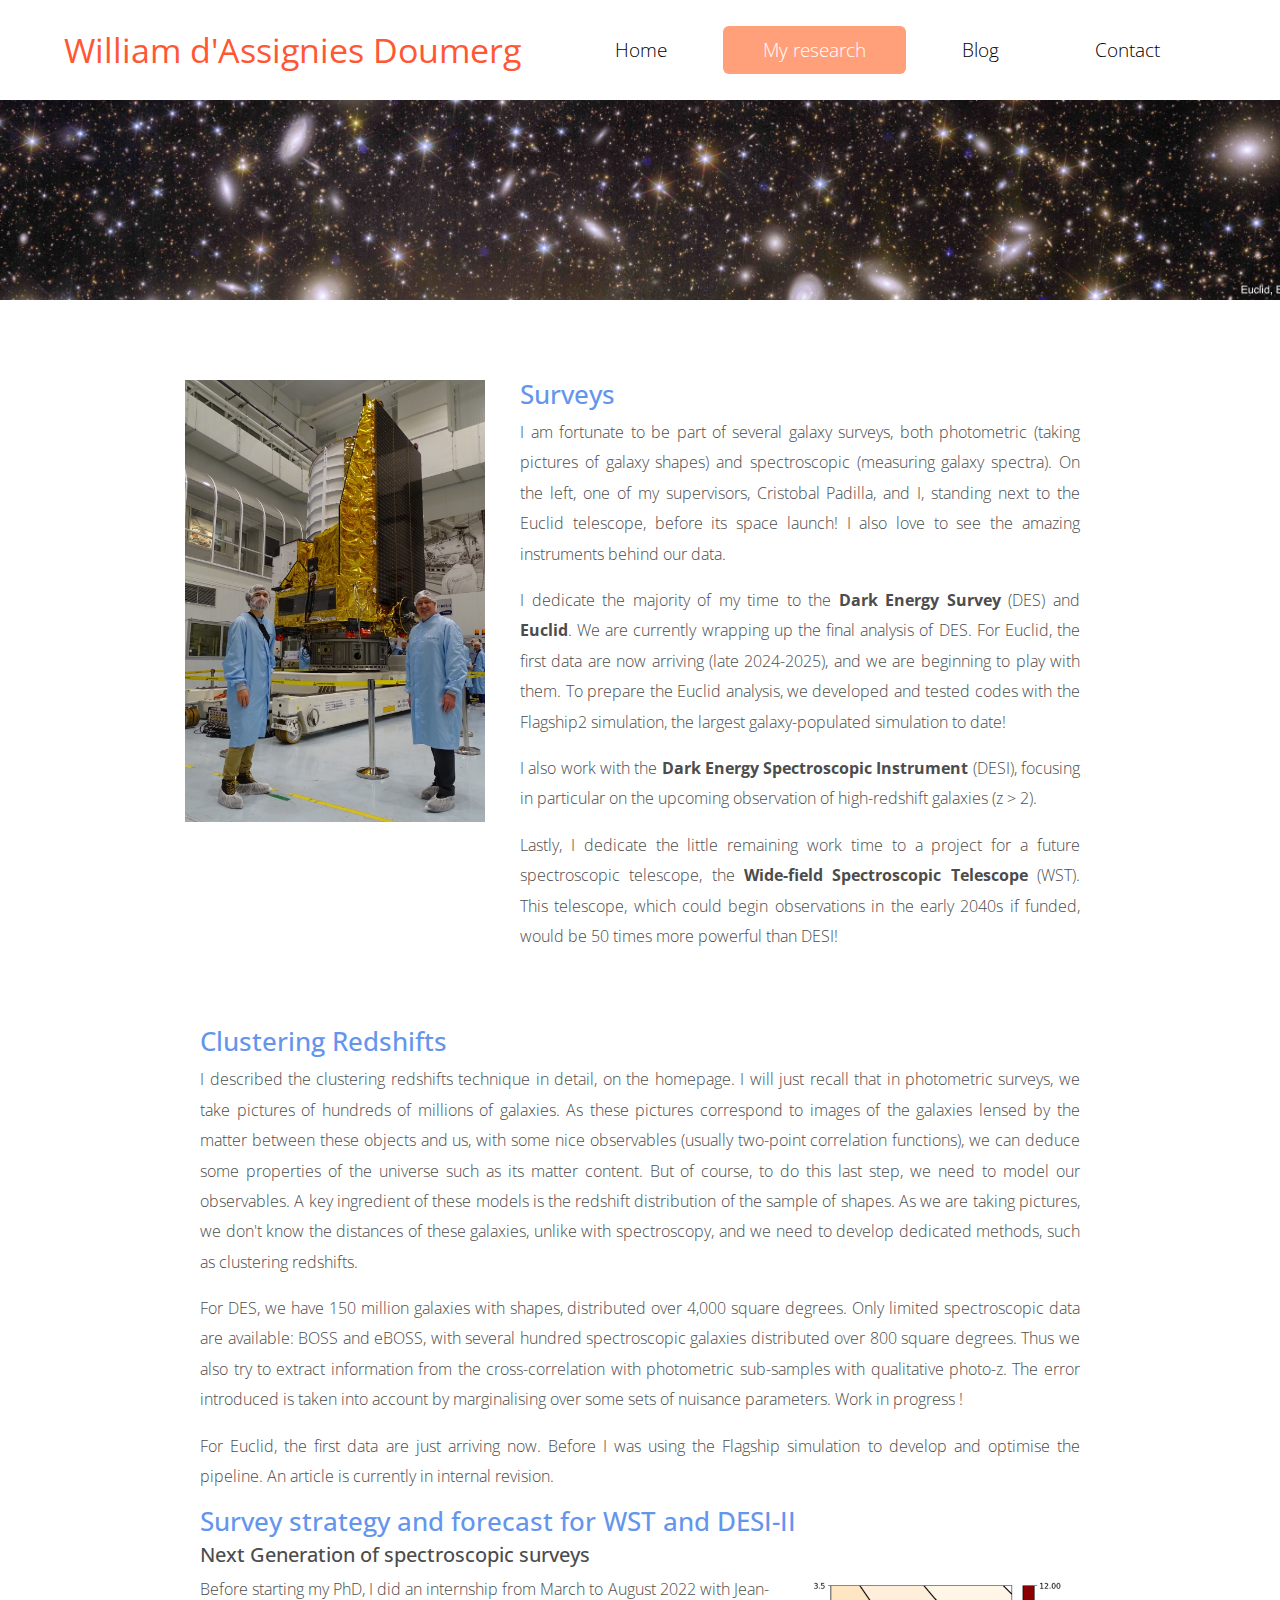
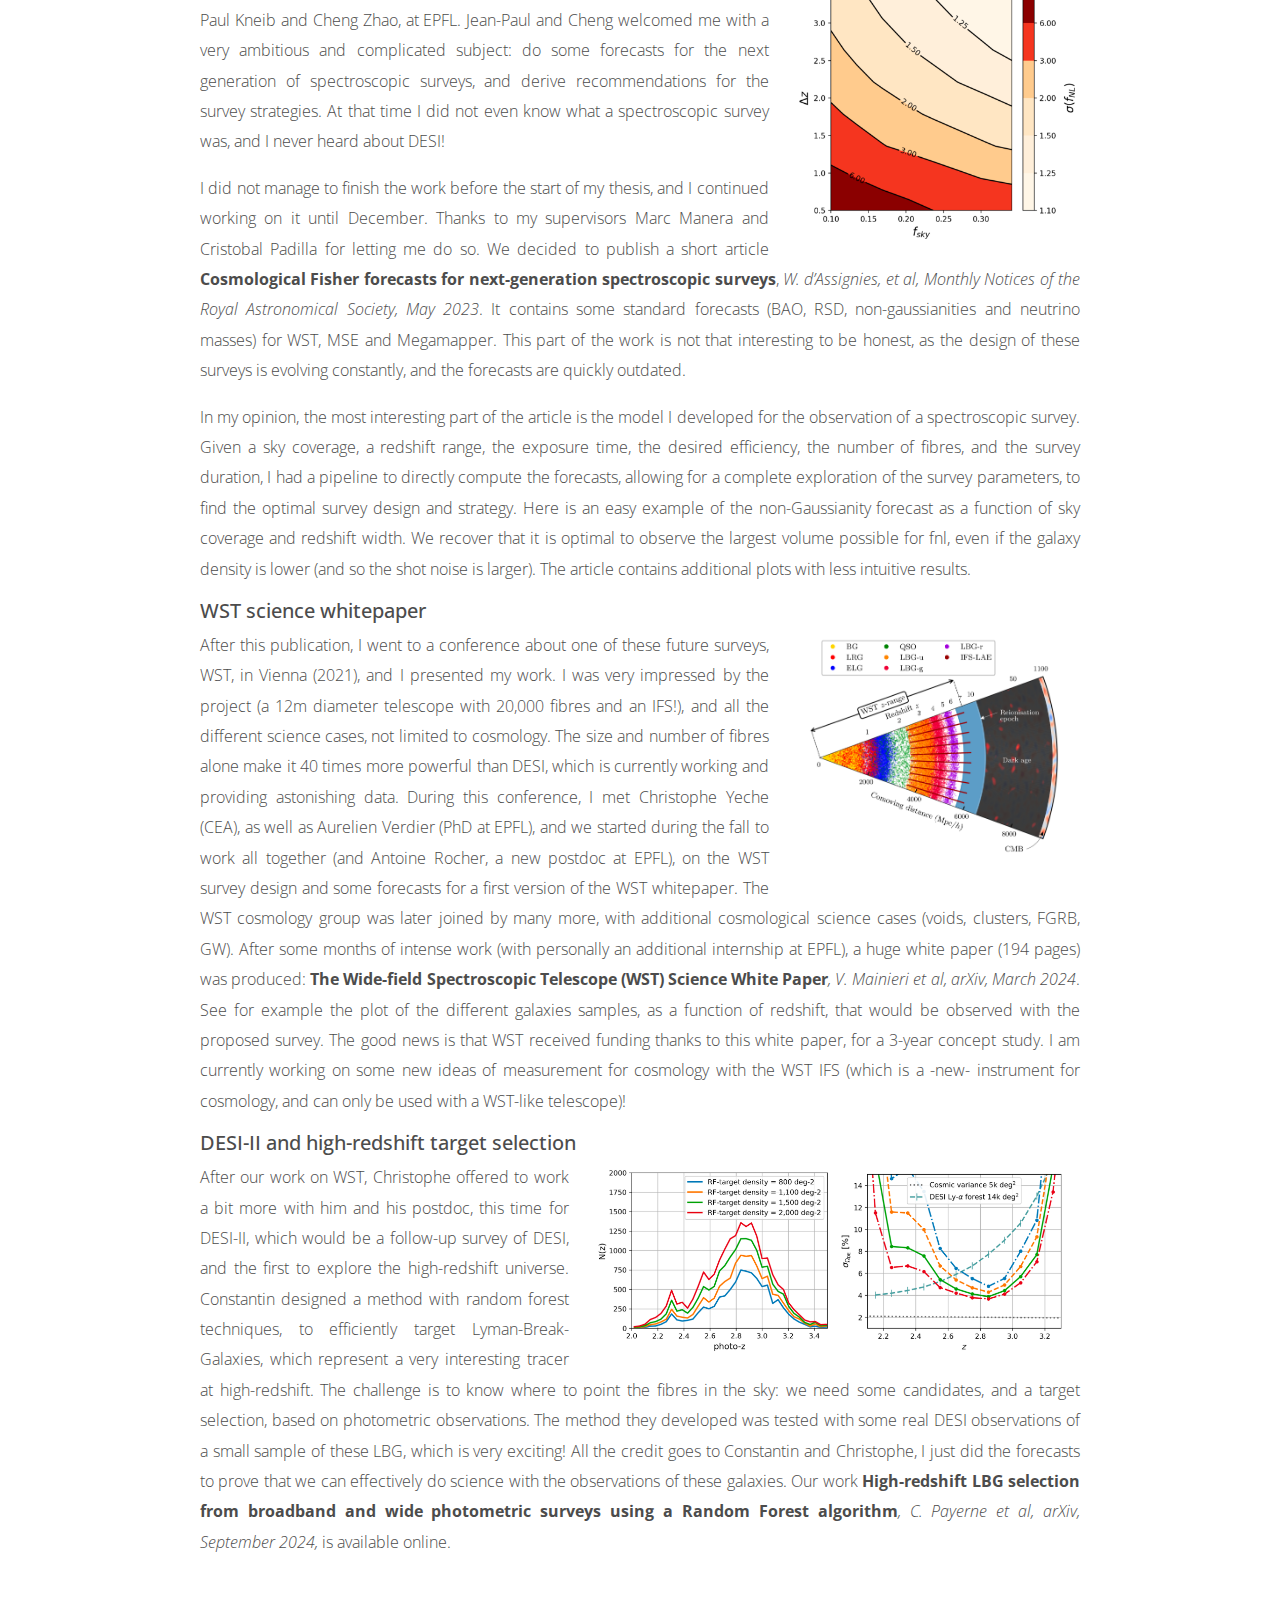
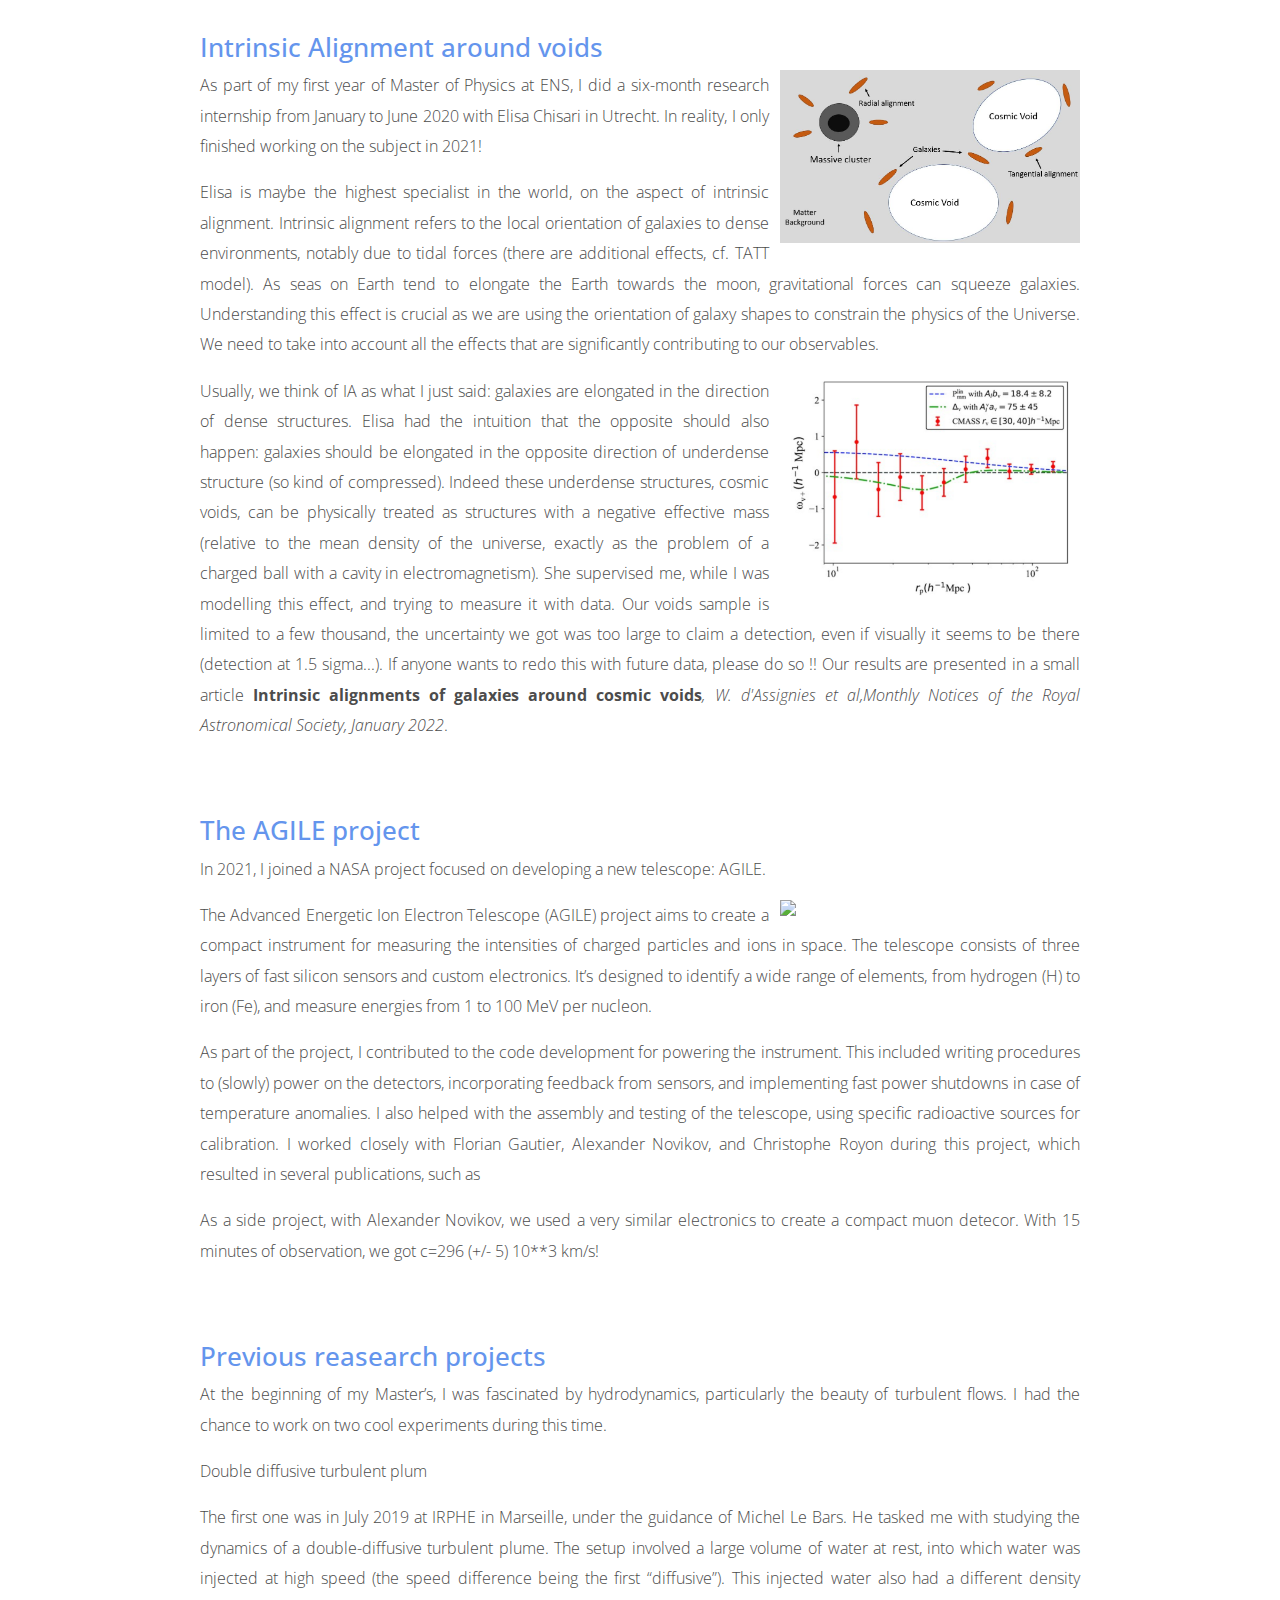
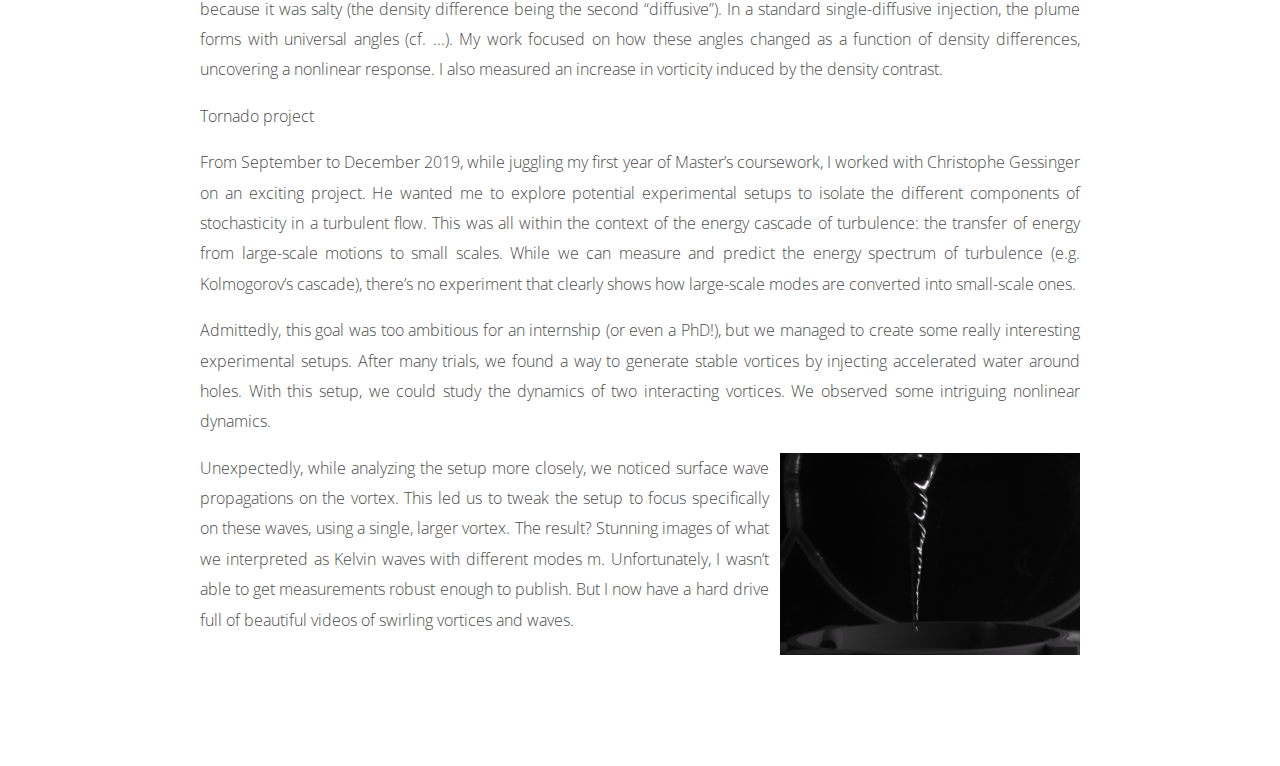
==== commit eeae9dc8: "Add files via upload" ====
--- a/about.html
+++ b/about.html
@@ -131,8 +131,8 @@
                     <div class="col-xs-12">
                         <h3 class="tm-gold-text"> The AGILE project </h3>
                         <p style="text-align: justify;">In 2021, I joined a NASA project focused on developing a new telescope: AGILE.</p>
-                        <p style="text-align: justify;">The Advanced Energetic Ion Electron Telescope (AGILE) project aims to create a compact instrument for measuring the intensities of charged particles and ions in space. The telescope consists of three layers of fast silicon sensors and custom electronics. It’s designed to identify a wide range of elements, from hydrogen (H) to iron (Fe), and measure energies from 1 to 100 MeV per nucleon.</p>
-                        <p style="text-align: justify;">As part of the project, I contributed to the code development for powering the instrument. This included writing procedures to (slowly) power on the detectors, incorporating feedback from sensors, and implementing fast power shutdowns in case of temperature anomalies. I also helped with the assembly and testing of the telescope, using specific radioactive sources for calibration.
+                        <p style="text-align: justify;"><img class="post-img" src="img/AGILE_GENSAT.jpg" width="300" align="right">The Advanced Energetic Ion Electron Telescope (AGILE) project aims to create a compact instrument for measuring the intensities of charged particles and ions in space. The telescope consists of three layers of fast silicon sensors and custom electronics. It’s designed to identify a wide range of elements, from hydrogen (H) to iron (Fe), and measure energies from 1 to 100 MeV per nucleon.</p>
+                        <p style="text-align: justify;"> As part of the project, I contributed to the code development for powering the instrument. This included writing procedures to (slowly) power on the detectors, incorporating feedback from sensors, and implementing fast power shutdowns in case of temperature anomalies. I also helped with the assembly and testing of the telescope, using specific radioactive sources for calibration.
                           I worked closely with Florian Gautier, Alexander Novikov, and Christophe Royon during this project, which resulted in several publications, such as </p>
                         <p style="text-align: justify;"> As a side project, with Alexander Novikov, we used a very similar electronics to create a compact muon detecor. With 15 minutes of observation, we got c=296 (+/- 5) 10**3 km/s!  </p>
                       </div>
@@ -152,7 +152,7 @@
                         <p style="text-align: justify;">Admittedly, this goal was too ambitious for an internship (or even a PhD!), but we managed to create some really interesting experimental setups. After many trials, we found a way to generate stable vortices by injecting accelerated water around holes. With this setup, we could study the dynamics of two interacting vortices. We observed some intriguing nonlinear dynamics.</p>
 
                         <p style="text-align: justify;">
-                          <img class="post-img" src="img/Tornado.jpg" width="300" align="right">
+                          <img class="post-img" src="img/tornado.jpg" width="300" align="right">
                           Unexpectedly, while analyzing the setup more closely, we noticed surface wave propagations on the vortex. This led us to tweak the setup to focus specifically on these waves, using a single, larger vortex. The result? Stunning images of what we interpreted as Kelvin waves with different modes m.
                         Unfortunately, I wasn’t able to get measurements robust enough to publish. But I now have a hard drive full of beautiful videos of swirling vortices and waves.</p>
 
--- a/css/templatemo-style.css
+++ b/css/templatemo-style.css
@@ -1,4 +1,4 @@
-/* 
+/*
 
 Classic Template
 
@@ -119,7 +119,7 @@
 }
 
 h3 { font-size: 1.65rem; }
-h4 { 
+h4 {
 	font-size: 1.4rem;
 	line-height: 1.6;
 }
@@ -143,7 +143,7 @@
 .tm-btn-gray { background-color: #666666; }
 .tm-btn-gray:hover,
 .tm-btn-gray:focus {
-	background-color: #515050;	
+	background-color: #515050;
 }
 
 .tm-margin-b-15 { margin-bottom: 15px; }
@@ -154,11 +154,15 @@
 .tm-margin-t-mid { margin-top: 60px; }
 .tm-margin-t-small { margin-top: 30px; }
 
-.tm-text-link { 
-	color: #006699; 
+.tm-text-link {
+	color: #006699;
 	line-height: 2.8;
 	text-decoration: underline;
 }
+.tm-section {
+        margin-left: 4cm;
+        margin-right: 4cm;
+    }
 .tm-overflow-auto { overflow: auto; }
 .tm-small-font { font-size: 1rem; }
 .tm-related-post { margin-bottom: 40px; }
@@ -197,25 +201,30 @@
 }
 .tm-footer-thumbnail { margin-bottom: 5px; }
 
-.tm-copyright-text { 
-	color: #999999; 
+.tm-copyright-text {
+	color: #999999;
 	margin-bottom: 0;
 }
 
 hr { border-top: 1px solid #CCCCCC; }
 p { line-height: 1.9; }
 
-.tm-gray-bg { 
-	background-color: #CCCCCC; 
+.tm-gray-bg {
+	background-color: #CCCCCC;
 	color: black;
 	padding: 30px 20px 20px;
 }
 .tm-footer-content-box-title { margin-bottom: 30px; }
 
 .tm-img-post { margin-bottom: 30px; }
-
+.post-img {
+    margin-left: 0.3cm; /* Espace entre l'image et le texte à gauche */
+    margin-bottom: 0.3cm; /* Facultatif : espace entre l'image et le texte en dessous */
+}
 .tm-aside-r { padding-left: 30px; }
-
+.tm-2-rows-sm-down-1 p {
+    text-align: justify;
+}
 .form-control {
 	border-radius: 0;
 	font-size: 1.1rem;
@@ -256,7 +265,7 @@
 	}
 
 	.tm-subtitle { margin-bottom: 40px; }
-	
+
 	#tmNavbar .navbar-nav .nav-link { padding: 10px 25px; }
 	.media { max-width: 240px; }
 	.media-left {
@@ -272,11 +281,11 @@
 	    padding-bottom: 60px;
 	}
 
-	.tm-2-col-left, .tm-2-col-right { 
+	.tm-2-col-left, .tm-2-col-right {
 		margin: 0 auto;
-		max-width: 660px; 
-	}
-	
+		max-width: 660px;
+	}
+
 	.tm-margin-t-big { margin-top: 30px; }
 	.media { max-width: 100%; }
 	.media-left {
@@ -298,18 +307,18 @@
 	.tm-2-rows-md-down-1 {
 		-webkit-order: 1;
 		    -ms-flex-order: 1;
-		        order: 1;		
+		        order: 1;
 	}
 	.tm-2-rows-md-down-2 {
 		-webkit-order: 2;
 		    -ms-flex-order: 2;
 		        order: 2;
 		margin-bottom: 0;
-		margin-top: 30px;		
-	}
-
-	.tm-contact-right { 
-		padding-left: 15px; 
+		margin-top: 30px;
+	}
+
+	.tm-contact-right {
+		padding-left: 15px;
 		padding-top: 40px;
 	}
 }
@@ -331,7 +340,7 @@
 	#tmNavbar .navbar-nav .nav-item { float: none; }
 	#tmNavbar .navbar-nav .nav-link { padding: 10px 35px; }
 	#tmNavbar {
-		background: white; 
+		background: white;
 		border-radius: 6px;
 	}
 	#tmNavbar .navbar-nav .nav-item+.nav-item { margin-left: 0; }
@@ -345,7 +354,7 @@
 	}
 	.navbar-toggler:focus { outline: none; }
 	.tm-content-box { margin-bottom: 50px; }
-	
+
 	.tm-2-col-left {
 		padding-right: 0;
 		max-width: 660px;
@@ -353,7 +362,7 @@
 
 	.tm-2-col-right { padding-left: 0; }
 	.tm-margin-b-40 { margin-bottom: 25px; }
-	
+
 	.tm-copyright-text { padding-top: 0; }
 	.tm-gray-bg { padding: 20px 20px 10px; }
 	.tm-footer { padding-bottom: 15px; }
@@ -370,14 +379,14 @@
 	.tm-2-rows-sm-down-1 {
 		-webkit-order: 1;
 		    -ms-flex-order: 1;
-		        order: 1;		
+		        order: 1;
 	}
 	.tm-2-rows-sm-down-2 {
 		-webkit-order: 2;
 		    -ms-flex-order: 2;
 		        order: 2;
 		margin-bottom: 0;
-		margin-top: 30px;		
+		margin-top: 30px;
 	}
 
 	.tm-sm-m-b { margin-bottom: 20px; }
@@ -401,5 +410,3 @@
 	.tm-xs-m-t { margin-top: 20px; }
 	.tm-btn { padding: 10px 30px; }
 }
-
-
